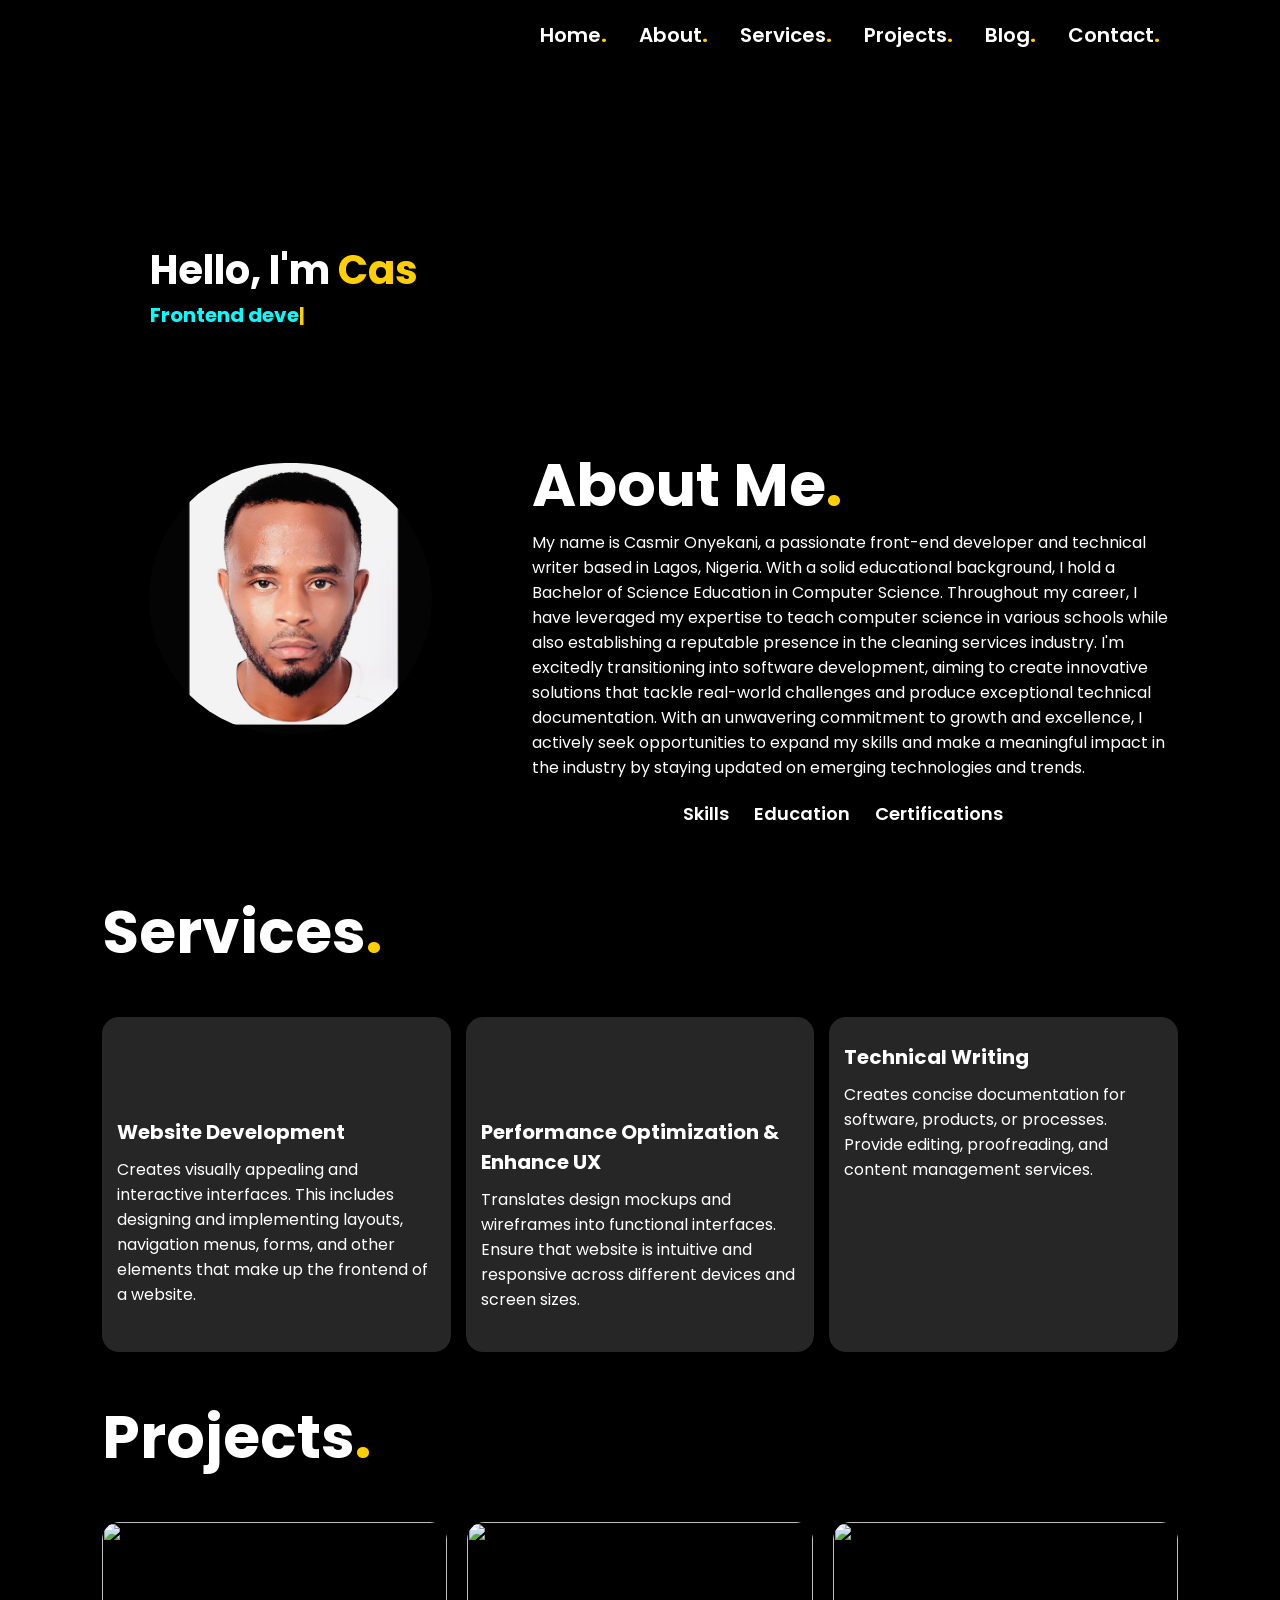
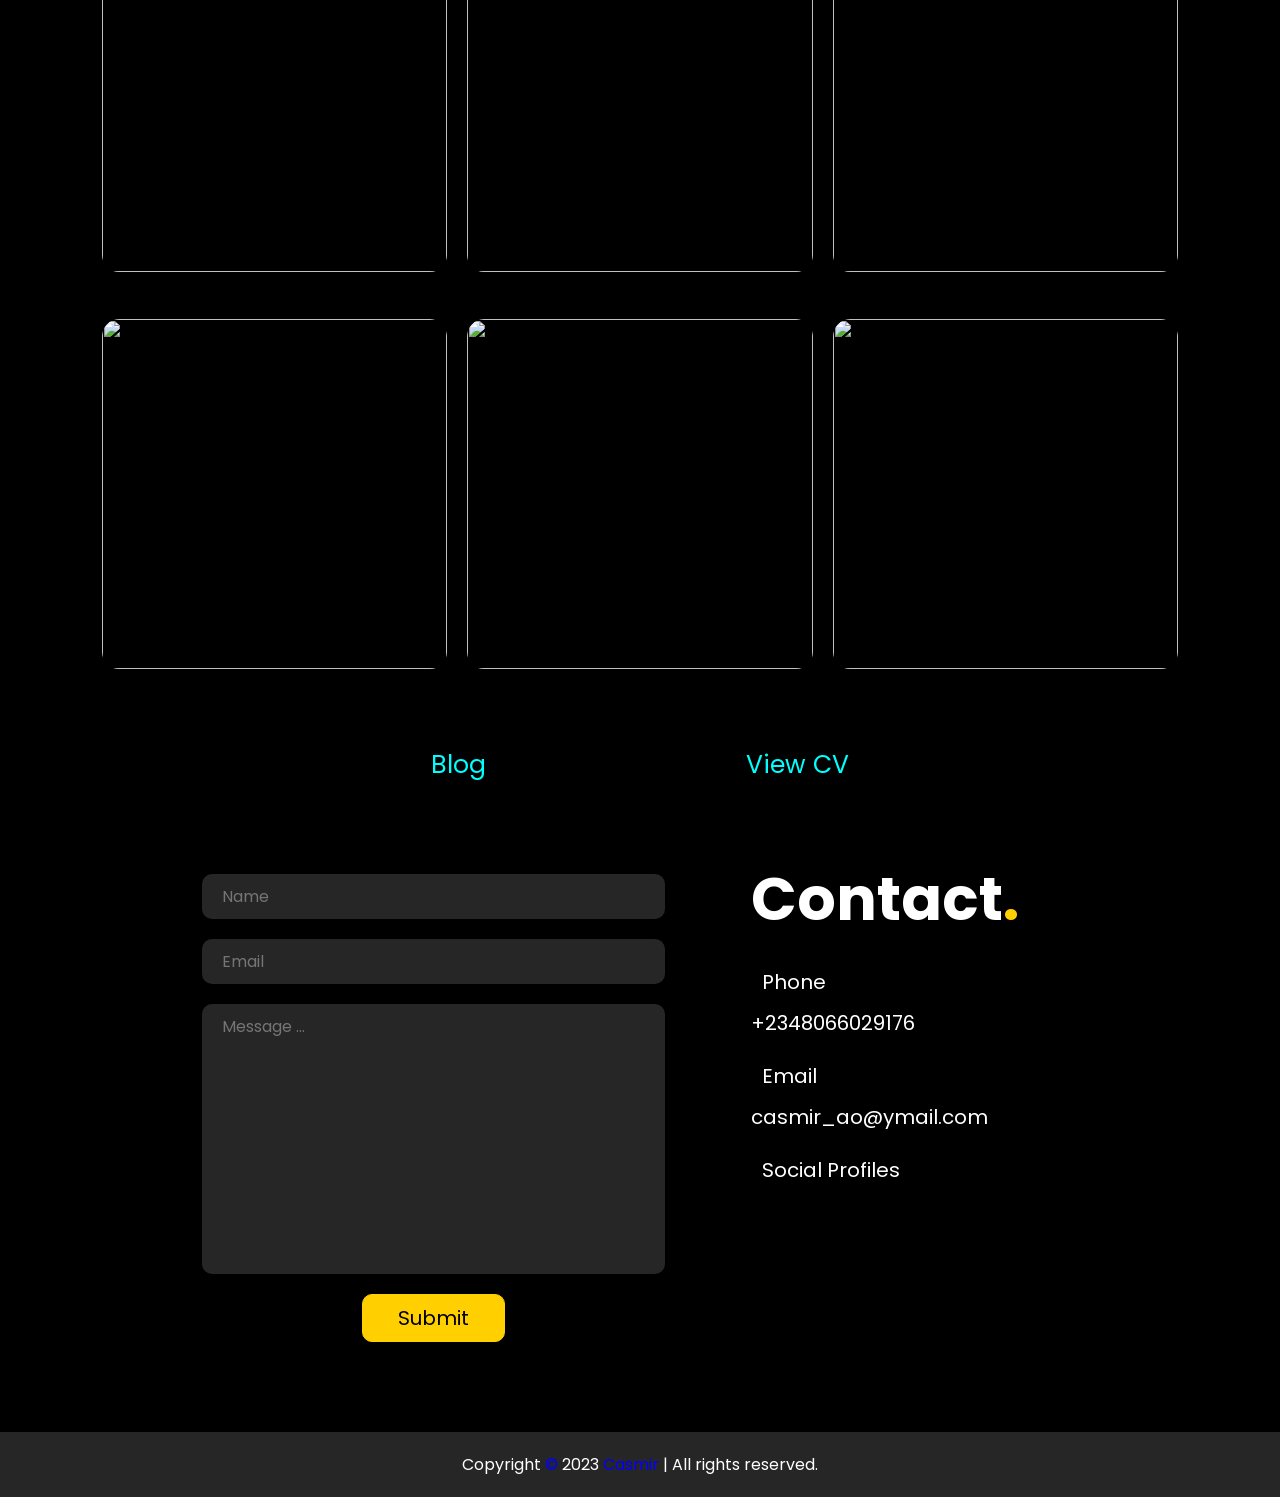
==== index.html @ 8f166eeb "improved blog link" ====
<!DOCTYPE html>
<html lang="en">
<head>
  <meta charset="UTF-8">
  <meta http-equiv="X-UA-Compatible" content="IE=edge">
  <meta name="viewport" content="width=device-width, initial-scale=1.0">
  <title>Casmir | Portfolio</title>

  <!-- SEO Meta Tags -->
  <meta name="description" content="I am a skilled frontend developer and technical writer,
   dedicated to creating engaging and user-friendly web experiences. 
   With a strong background in HTML, CSS, JavaScript, and React, I specialize in crafting 
   responsive and accessible websites. Additionally, my passion for writing enables me 
   to produce high-quality technical documentation, conveying complex concepts in a clear 
   and concise manner. I am constantly exploring new technologies and staying up-to-date 
   with industry trends to deliver innovative solutions and contribute to the growth 
   of the digital landscape.">
  <meta name="keywords" content="frontend developer, technical writer, responsive websites,
  HTML, CSS, JavaScript, React, high-quality technical documentation, staying up-to-date with industry trends,
  innovative solutions, user-friendly websites">
  <meta name="author" content="Casmir Onyekani">
  
  <!-- OpenGraph Meta Tags -->
  <meta property="og:title" content="Casmir | Portfolio">
  <meta property="og:description" content="I am a skilled frontend developer and technical writer,
  dedicated to creating engaging and user-friendly web experiences. 
  With a strong background in HTML, CSS, JavaScript, and React, I specialize in crafting 
  responsive and accessible websites. Additionally, my passion for writing enables me 
  to produce high-quality technical documentation, conveying complex concepts in a clear 
  and concise manner. I am constantly exploring new technologies and staying up-to-date 
  with industry trends to deliver innovative solutions and contribute to the growth 
  of the digital landscape.">
  <meta property="og:image" content="https://live.staticflickr.com/65535/52935472535_f1d366beaa_q.jpg">
  <meta property="og:url" content="https://github.com">
  
  <!-- Twitter Meta Tags -->
  <meta name="twitter:title" content="Casmir | Portfolio">
  <meta name="twitter:description" content="I am a skilled frontend developer and technical writer,
  dedicated to creating engaging and user-friendly web experiences. 
  With a strong background in HTML, CSS, JavaScript, and React, I specialize in crafting 
  responsive and accessible websites. Additionally, my passion for writing enables me 
  to produce high-quality technical documentation, conveying complex concepts in a clear 
  and concise manner. I am constantly exploring new technologies and staying up-to-date 
  with industry trends to deliver innovative solutions and contribute to the growth 
  of the digital landscape.">
  <meta name="twitter:image" content="https://live.staticflickr.com/65535/52935472535_f1d366beaa_q.jpg">
  <meta name="twitter:card" content="summary_large_image">

  <!-- Font (Poppins) -->
  <link rel="preconnect" href="https://fonts.googleapis.com">
  <link rel="preconnect" href="https://fonts.gstatic.com" crossorigin>
  <link href="https://fonts.googleapis.com/css2?family=Poppins:ital,wght@0,100;0,200;0,300;0,400;0,500;0,600;0,700;0,800;0,900;1,100;1,300;1,400;1,500;1,600;1,700;1,800;1,900&display=swap"
      rel="stylesheet">
  <link rel="stylesheet" href="style.css"/>
  <script src="script.js"></script>
  <!-- Font Awsome Icons -->
  <script src="https://kit.fontawesome.com/2786bc3471.js" crossorigin="anonymous"></script>
</head>
<body>
    <!-- Home -->
    <div id="header">
      <div class="container">
          <nav class="navbar">
              <ul id="sticky-menu">
                  <li><a href="#header">Home<span class="color">.</span></a></li>
                  <li><a href="#about">About<span class="color">.</span></a></li>
                  <li><a href="#services">Services<span class="color">.</span></a></li>
                  <li><a href="#portfolio">Projects<span class="color">.</span></a></li>
                  <li><a href="#blogs">Blog<span class="color">.</span></a></li>
                  <li><a href="#contact">Contact<span class="color">.</span></a></li>
                </ul>
            </nav>
        </div>
    </div>  
    <div class="flex">
      <h1 class="welcome">Hello, I'm <span class="color">Cas</span><br>
      <p class="typeText"></p>
    </div>
    
  
    <div id="about">
        <div class="container">
            <div class="row">
                <div class="about-col-1">
                  <img src="casprofilepics.png">
                </div>
                <div class="about-col-2">
                  <h2 class="sub-title">About Me<span class="color">.</span></h2>
                  <p>My name is Casmir Onyekani, a passionate front-end developer and technical writer 
                    based in Lagos, Nigeria. With a solid educational background, 
                    I hold a Bachelor of Science Education in Computer Science. Throughout my career, 
                    I have leveraged my expertise to teach computer science in various schools 
                    while also establishing a reputable presence in the cleaning services industry.
                    I'm excitedly transitioning into software development, aiming to create innovative 
                    solutions that tackle real-world challenges and produce exceptional 
                    technical documentation. With an unwavering commitment to growth and excellence, 
                    I actively seek opportunities to expand my skills and make a meaningful impact in 
                    the industry by staying updated on emerging technologies and trends.</p>
                  <ul class="tab-list">
                      <li class="tab-links" onclick="openTab('skills')">Skills</li>
                      <li class="tab-links" onclick="openTab('education')">Education</li>
                      <li class="tab-links" onclick="openTab('certifications')">Certifications</li>
                  </ul>

                    <div class="tab-contents" id="skills">
                      <h3 class="bgcolor">Programming Languages</h3>
                      <p>JavaScript and Python</p>

                      <h3 class="bgcolor">Frameworks/Libraries</h3>
                      <p>React, Bootstrap, Redux</p>

                      <h3 class="bgcolor">Design Tool</h3>
                      <p>Figma</p>
                    
                       <h3 class="bgcolor">Version Control</h3>
                      <p>Git and Github</p>
                    
                        <h3 class="bgcolor">Technical Writing</h3>
                         <p>Clear and concise documentation</p>
                        <p>Writing user manuals</p>
                        <p>Creating API guides</p>
                    </div>

                  <div class="tab-contents education" id="education">
                      <h3 class="bgcolor">B.Sc. Ed. in Computer Science</h3>
                      <p>Ebonyi State University</p>
                      <p>Abakaliki, Nigeria</p>
                        <p>2006 - 2010</p>
                    </div>

                  <div class="tab-contents certifications" id="certifications">
                      <h3 class="bgcolor">Responsive Web Design</h3>
                      <p> freeCodeCamp</p>

                      <h3 class="bgcolor">JavaScript Algorithms and Data Structure</h3>
                      <p>freeCodeCamp</p>

                      <h3 class="bgcolor">Front End Development Libraries</h3>
                      <p>freeCodeCamp</p>
                  </div>
                </div>
            </div>
        </div>
    </div>
    
    <div id="services">
        <div class="container">
            <h2 class="sub-title">Services<span class="color">.</span></h2>
            <div class="row">
                <div class="services-col">
                  <i class="fa fa-code"></i><br>
                  <h3>Website Development</h3>
                  <p>Creates visually appealing and interactive interfaces. This includes designing and implementing layouts, navigation menus, forms, and other elements that make up the frontend of a website.</p><br>  
                </div>
                <div class="services-col">
                  <i class="fa fa-rocket"></i><br>
                  <h3>Performance Optimization & Enhance UX</h3>
                  <p>Translates design mockups and wireframes into functional interfaces. Ensure that website is intuitive and responsive across different devices and screen sizes.</p><br>               
                </div>
                <div class="services-col">
                  <i class="fas fa-book"></i></i>
                  <h3>Technical Writing</h3>
                  <p>Creates concise documentation for software, products, or processes. Provide editing, proofreading, and content management services.</p><br>                   
                </div>
            </div>
        </div>
    </div>

  <!------------------------------ Services ------------------------------>
  <div id="portfolio">
      <div class="container">
            <h2 class="sub-title">Projects<span class="color">.</span></h2>
          <div class="row">
              <div class="portfolio-col">
                    <img src="https://live.staticflickr.com/65535/52945386885_bf0b742557_n.jpg">
                  <div class="layer">
                        <h3>Calculator</h3>
                        <p>The Calculator employs formula logic, observes order of operation precedence, 
                        performs basic arithmetic operations, ensures rounding precision of at 
                        least 4 decimal places, and handles special cases such as 
                        numbers starting with multiple zeros.</p>
                        <a href="https://codepen.io/Nuelcas/pen/oNaeQzz" target="_blank"><i class="fa-solid fa-link"></i></a>
                  </div>   
                </div>
                <div class="portfolio-col">
                          <img src="https://live.staticflickr.com/65535/52945386890_23a5674d30_n.jpg">
                      <div class="layer">
                          <h3>Drum Machine</h3>
                          <p>This Machine has  unique HTML5 audio samples for each drum pad, 
                          triggering audio clips through clicks or associated trigger keys, and 
                          displaying unique descriptions of the triggered audio clips in the display field.</p>
                          <a href="https://codepen.io/Nuelcas/pen/GRBJgaQ" target="_blank">
                          <i class="fa-solid fa-link"></i></a>  
                      </div>
                </div>
                <div class="portfolio-col">
                      <img src="https://live.staticflickr.com/65535/52945461853_bc416c838d_n.jpg">
                      <div class="layer">
                        <h3>Survey Form</h3>
                        <p>The survey form for Nuel Cas Cleaners systematically collects customer feedback 
                        through a structured set of question about the cleaning services provided.</p>
                        <a href="https://nuelcas.github.io/nuelcassurveyform/" target="_blank">
                          <i class="fa-solid fa-link"></i></a>
                      </div>  
                </div>
          </div>
          <h2></h2>
          <div class="row">
            <div class="portfolio-col">
              <img src="https://live.staticflickr.com/65535/52944400712_879842a004_n.jpg">
              <div class="layer">
                  <h3>Markdown Previewer</h3>
                  <p>It renders GitHub flavored markdown as HTML in the preview field, 
                  enabling real-time updates when entering text into the editor field. 
                  It sets valid default markdown content upon initial load.</p>
                  <a href="https://codepen.io/Nuelcas/pen/yLqLXbj" target="_blank">
                    <i class="fa-solid fa-link"></i></a> 
              </div>
          </div>
          <div class="portfolio-col">
                  <img src="https://live.staticflickr.com/65535/52945461863_50a71df80f_n.jpg">
                <div class="layer">
                  <h3>Random Quote Machine</h3>
                  <p>The quote machine allows users to fetch and display new quotes, 
                  while also providing the option to tweet the current quote 
                  using a Twitter link.</p>
                  <a href="https://codepen.io/Nuelcas/pen/JjZyPRw" target="_blank">
                    <i class="fa-solid fa-link"></i></a>
                </div>
            </div>
          <div class="portfolio-col">
                  <img src="https://live.staticflickr.com/65535/52945141069_b676f6f7d6_w.jpg">
                <div class="layer">
                  <h3>A 25 + 5 clock</h3>
                  <p>A 25 + 5 clock or Pomodoro timer, enhances productivity by utilizing 
                  two countdown timers where users work for 25 minutes, take a 5-minute break, 
                  repeat the cycle, and effectively manage tasks to maintain focus and prevent burnout.</p>
                  <a href="https://codepen.io/Nuelcas/pen/PoyJNvp" target="_blank">
                    <i class="fa-solid fa-link"></i> </a>
                </div>
          </div>
        </div>
      </div>
  </div>
        <div id="blogs">
            <p class="blogs"><a href="https://casblog.hashnode.dev/bridging-the-gap-from-basic-to-modern-frameworks" target="_blank">Blog</a></p> 
            <p class="cv"><a href="https://nuelcas.github.io/cascv/" target="blank">View CV</a></p>
        </div>

  <!------------------------------ Contact ------------------------------>
    <div id="contact">
        <div class="container">
            <div class="row">
                <div class="contact-left">
                  <form>
                      <input type="text" name="fullName" id="full-name" placeholder="Name" required>
                      <input type="email" name="Email" id="email" placeholder="Email" required>
                      <textarea name="message" id="message"rows="10" placeholder="Message ..."></textarea>
                      <input type="submit" value="Submit" class="btn2">
                  </form>
                </div>
                <div class="contact-right">
                  <h2 class="sub-title">Contact<span class="color">.</span></h2>
                  <p class="bgcolor"><i class="fa-sharp fa-solid fa-phone"></i>Phone</p>
                  <p>+2348066029176</p>
                  <p class="bgcolor"><i class="fas fa-envelope"></i>Email</p>
                    <p>casmir_ao@ymail.com</p>
                  <p class="bgcolor"><i class="fa-solid fa-user"></i> Social Profiles</p>
                  <ul>
                      <li> <a href="https://www.linkedin.com/in/casmir-onyekani" target="_blank"><i class="fa-brands fa-linkedin"></i></a></li>
                      <li> <a href="https://www.twitter.com/casweb_dev" target="_blank"><i class="fa-brands fa-square-twitter"></i></a></li>
                      <li> <a href="https://github.com/nuelcas" target="_blank"><i class="fab fa-github"></i></a></li>
                      <li> <a href="https://codepen.io/Nuelcas" target="_blank"><i class="fab fa-codepen"></i></a></li>
                      <li> <a href="https://www.facebook.com/nuelcas" target="_blank"><i class="fa-brands fa-square-facebook"></i></a></li>
                      <li><a href="https://www.instagram.com/ezeamaluch" target="_blank"><i class="fa-brands fa-square-instagram"></i></a></li>
                     
                  </ul>
                </div>
            </div>
        </div>
    </div>

  <footer>
      <div class="container">
          <p>Copyright <span class="blue">©</span> 2023 <a href="#" class="developer">Casmir</a>  | All rights reserved.</p>
      </div>
  </footer>
</body>
</html>
---- style.css ----
* {
  margin: 0;
  padding: 0px;
  box-sizing: border-box;
  font-family: "Poppins", sans-serif;
}

:root {
  --primary-color: #ffcf00;
  --secondary-color: #262626;
}

body {
  background-color: #000;
  color: white;
}

html {
  scroll-behavior: smooth;
}

#header {
  position: sticky;
  top: 0;
  width: 100%;
  height: 60px;
  z-index: 100;
}

.color {
  color: var(--primary-color);
}

.flex {
  margin: 150px;
  margin-top: 180px;
  font-size: 20px;
}

.typeText::after {
  content: "|";
  animation: blink 1s infinite;
  color: var(--primary-color);
}

@keyframes blink {
  0%,
  100% {
    opacity: 1;
  }
  50% {
    opacity: 0;
  }
}

.typeText {
  font-size: 20px;
  color: aqua;
}

.container {
  max-width: 100%; /* Adjust the max-width as needed */
  margin: 0 auto; /* Center the container horizontally */
  padding: 20px 8%;
}

.sub-title {
  font-size: 60px;
  font-weight: 700;
}
.btn {
  display: block;
  margin: 20px auto 0px auto;
  border: 1px solid var(--primary-color);
  padding: 10px 30px;
  border-radius: 5px;
  color: var(--primary-color);
  font-size: 20px;
  font-weight: 600;
  background-color: transparent;
  cursor: pointer;
  transition: background 0.5s, color 0.5s;
}

.btn:hover {
  background-color: var(--primary-color);
  color: black;
}
/* ---nav---*/
.navbar {
  margin: 0;
  padding: 0;
  text-align: right;
}

.navbar li {
  display: inline-block;
  margin-left: 10px;
}

nav ul li a {
  text-decoration: none;
  color: white;
  font-size: 20px;
  font-weight: 600;
}
.navbar li:first-child {
  margin-left: 0;
}

nav ul li a span {
  font-size: 18px;
  font-weight: 900;
}

nav ul li a::after {
  content: "";
  width: 0%;
  height: 2px;
  background: var(--primary-color);
  position: absolute;
  right: 0px;
  bottom: -6px;
  transition: width 0.5s;
}

nav ul li a:hover::after {
  width: 100%;
}

nav ul li {
  display: inline-block;
  margin-right: 18px;
  position: relative;
}

/* --- About --- */

#about {
  margin-top: -60px;
}

#about .container .row {
  display: flex;
  flex-direction: row;
  justify-content: space-between;
  flex-wrap: wrap;
}

.about-col-1 {
  display: flex;
  justify-content: center;
  align-items: center;
  flex-basis: 35%;
}

.about-col-1 img {
  width: 75%;
  height: 70%;
  margin-top: -70px;
  object-fit: cover;
  border-radius: 200px;
}

.about-col-2 {
  display: flex;
  flex-direction: column;
  flex-basis: 60%;
}

.about-col-2 p {
  font-size: 16px;
}

.about-col-2 ul {
  margin-top: 20px;
  list-style: none;
}

.about-col-2 ul li {
  display: inline-block;
  margin-right: 25px;
  cursor: pointer;
  font-size: 18px;
  font-weight: 600;
  position: relative;
}

.about-col-2 ul li::after {
  content: "";
  width: 0%;
  height: 3px;
  background: var(--primary-color);
  position: absolute;
  left: 0px;
  bottom: -6px;
  transition: width 0.5s;
}

.about-col-2 ul li:hover::after {
  width: 50%;
}

.about-col-2 ul li.active-link::after {
  width: 100%;
}

.tab-list {
  display: flex;
  justify-content: center;
}

.tab-contents {
  margin-top: 20px;
  display: none;
}

.tab-contents h3 {
  font-size: 14px;
  margin-top: 20px;
}

.tab-contents p {
  margin-top: 5px;
}

.tab-contents.active-tab {
  display: block;
}

/* --- Services --- */
#services {
  margin-top: 20px;
}

#services .row {
  display: grid;
  grid-template-columns: repeat(auto-fit, minmax(250px, 1fr));
  gap: 15px;
  margin-top: 40px;
}

.services-col {
  background-color: var(--secondary-color);
  padding: 15px;
  border-radius: 17px;
  transition: background 1s, color 1s, transform 0.5s;
}
.services-col i {
  font-size: 50px;
}

.services-col h3 {
  margin-top: 10px;
  font-size: 20px;
}
.services-col p {
  margin-top: 10px;
  font-size: 16px;
}

.services-col:hover {
  background-color: whitesmoke;
  color: black;
  transition: background 1s, color 1s, transform 0.5s;
}

#portfolio .row {
  display: grid;
  grid-template-columns: repeat(auto-fit, minmax(250px, 1fr));
  gap: 20px;
  margin-top: 40px;
}

.portfolio-col {
  border-radius: 17px;
  position: relative;
  overflow: hidden;
}

.portfolio-col img {
  width: 100%;
  height: 350px;
  border-radius: 17px;
  transition: transform 0.5s;
}

.portfolio-col:hover img {
  transform: scale(1.2);
}

#portfolio .layer {
  position: absolute;
  right: 0px;
  bottom: 0px;
  width: 100%;
  height: 0%;
  display: flex;
  flex-direction: column;
  align-items: center;
  justify-content: center;
  background: linear-gradient(
    0deg,
    rgba(255, 207, 0, 0.8694698033707865) 0%,
    rgba(38, 38, 38, 0.644750702247191) 100%
  );
  border-radius: 17px;
  padding: 0 40px;
  text-align: center;
  overflow: hidden;
  transition: height 0.5s;
}

#portfolio .layer h3 {
  font-size: 23px;
  font-weight: 500;
  margin-top: 10px;
}

#portfolio .layer p {
  font-size: 18px;
  margin-top: 15px;
  color: white;
}

#portfolio .layer a {
  height: 50px;
  width: 50px;
  border-radius: 50%;
  background-color: white;
  color: var(--primary-color);
  font-size: 17px;
  margin-top: 0px;
  display: flex;
  justify-content: center;
  align-items: center;
  text-decoration: none;
}

#portfolio .portfolio-col:hover .layer {
  height: 100%;
}

/*---External link*/

#blogs a {
  text-decoration: none;
  font-size: 25px;
  margin-top: 50px;
  color: aqua;
}

#blogs {
  margin-top: 50px;
  display: flex;
  justify-content: center;
}

.cv {
  padding-left: 60px;
  position: relative;
}

.blogs {
  padding-right: 200px;
  position: relative;
}

/* --- Contact --- */
#contact .row {
  display: flex;
  justify-content: space-between;
  flex-wrap: wrap-reverse;
  margin: 50px;
  padding-left: 50px;
}

.contact-left {
  display: flex;
  flex-basis: 50%;
  flex-direction: column;
}
.contact-left form input,
textarea {
  display: block;
  width: 100%;
  margin-top: 20px;
  padding: 10px 20px;
  border-radius: 10px;
  border: none;
  outline: none;
  background-color: var(--secondary-color);
  font-size: 16px;
  color: white;
  resize: none;
}

#contact form input[type="submit"] {
  background-color: var(--primary-color);
  width: fit-content;
  font-size: 20px;
  font-weight: 400;
  color: black;
  border-radius: 10px;
  border: 1px solid var(--primary-color);
  transition: background 0.5s, color 0.5s;
  margin: 20px auto;
  cursor: pointer;
  padding: 8px 35px;
}

#contact form input[type="submit"]:hover {
  background-color: transparent;
  color: var(--primary-color);
}

.contact-right {
  display: flex;
  flex-direction: column;
  flex-basis: 45%;
  padding-left: 40px;
}

.contact-right p {
  font-size: 20px;
  font-weight: 400;
  margin-top: 8px;
}

.contact-right p.bgcolor {
  margin-top: 20px;
  display: inline-block;
  width: fit-content;
  padding: 3px 11px;
}
.contact-right ul {
  list-style: none;
  margin-top: 10px;
}

.contact-right ul li {
  display: inline-block;
  margin-right: 20px;
}

.contact-right ul li a {
  font-size: 40px;
  text-decoration: none;
  display: inline-block;
  transition: color 0.5s, transform 0.5s;
  color: white;
}

.contact-right ul li a:hover {
  color: var(--primary-color);
  transform: translateY(-8px);
}
/* --- Footer --- */
footer {
  background: var(--secondary-color);
  text-align: center;
}

.developer {
  color: blue;
  font-weight: 400;
}

a.developer {
  text-decoration: none;
}

.blue {
  color: blue;
  font-weight: 400;
}

/* ------------------- CSS For Mobile Screens ------------------- */

@media screen and (max-width: 890px) {
  body {
    margin: 0px;
  }

  /*nav {
    display: none;
  }*/

  #portfolio .row {
    margin: 0px;
  }

  .portfolio-col {
    padding: 20px;
  }

  #services .row {
    margin: 5px;
  }

  footer {
    background: none;
  }

  /*------------------- About ---------------- */
  #about .container .row {
    flex-direction: column;
    align-items: center;
  }

  .about-col-1 {
    width: 80%;
  }

  /*------------------- Services Section ---------------- */
  .services-col:hover {
    transform: translateY(-10px);
  }
  /*------------------- Contact Section ---------------- */
  #contact .row {
    flex-direction: column;
  }

  #contact p {
    font-size: 16px;
  }
  .contact-left {
    order: 2;
  }
  .contact-right {
    order: 1;
  }
}

@media screen and (max-width: 990px) {
  #portfolio {
    display: flex;
    justify-content: center;
  }

  .row {
    font-size: large;
    font-weight: bold;
  }

  .about-col-1 img {
    width: 80%;
    height: 50%;
  }

  form {
    padding-left: 0px;
    margin-top: 30px;
    width: 550px;
  }

  .contact-right {
    padding-left: 100px;
  }
}

@media screen and (max-width: 890px) {
  #portfolio {
    display: flex;
    justify-content: center;
  }

  #contact p {
    font-size: 24px;
  }

  .flex {
    font-size: 25px;
  }

  .row {
    font-size: 4em;
  }
}

@media screen and (max-width: 550px) {
  body {
    margin-top: -150px;
  }

  .blogs {
    position: absolute;
  }

  form {
    padding-left: 200px;
    margin-top: 30px;
  }

  .contact-right {
    padding-left: 200px;
    font-size: 30px;
  }

  .flex {
    margin-left: 30px;
    font-size: 10px;
  }

  nav {
    display: none;
  }
}

@media screen and (max-width: 420px) {
  nav {
    display: none;
  }

  body {
    margin: 0px;
    margin-top: -200px;
  }

  /*.tab-list {
    flex-wrap: wrap;
  }*/
  .tab-links {
    flex-basis: 50%;
  }

  .tab-links {
    display: flex;
    justify-content: space-evenly;
  }

  .blogs {
    position: absolute;
  }

  form {
    width: 90%;
    margin-left: 50px;
  }

  .contact-right {
    font-size: 9px;
    display: flex;
    align-items: flex-end;
  }

  .contact-right > ul li {
    padding-left: 100px;
  }

  .typeText {
    font-size: 10px;
  }

  .sub-title {
    font-size: 24px;
  }
}

@media screen and (max-width: 300px) {
  #contact {
    margin-right: -100px;
  }

  #blogs {
    margin-right: -20px;
  }
}
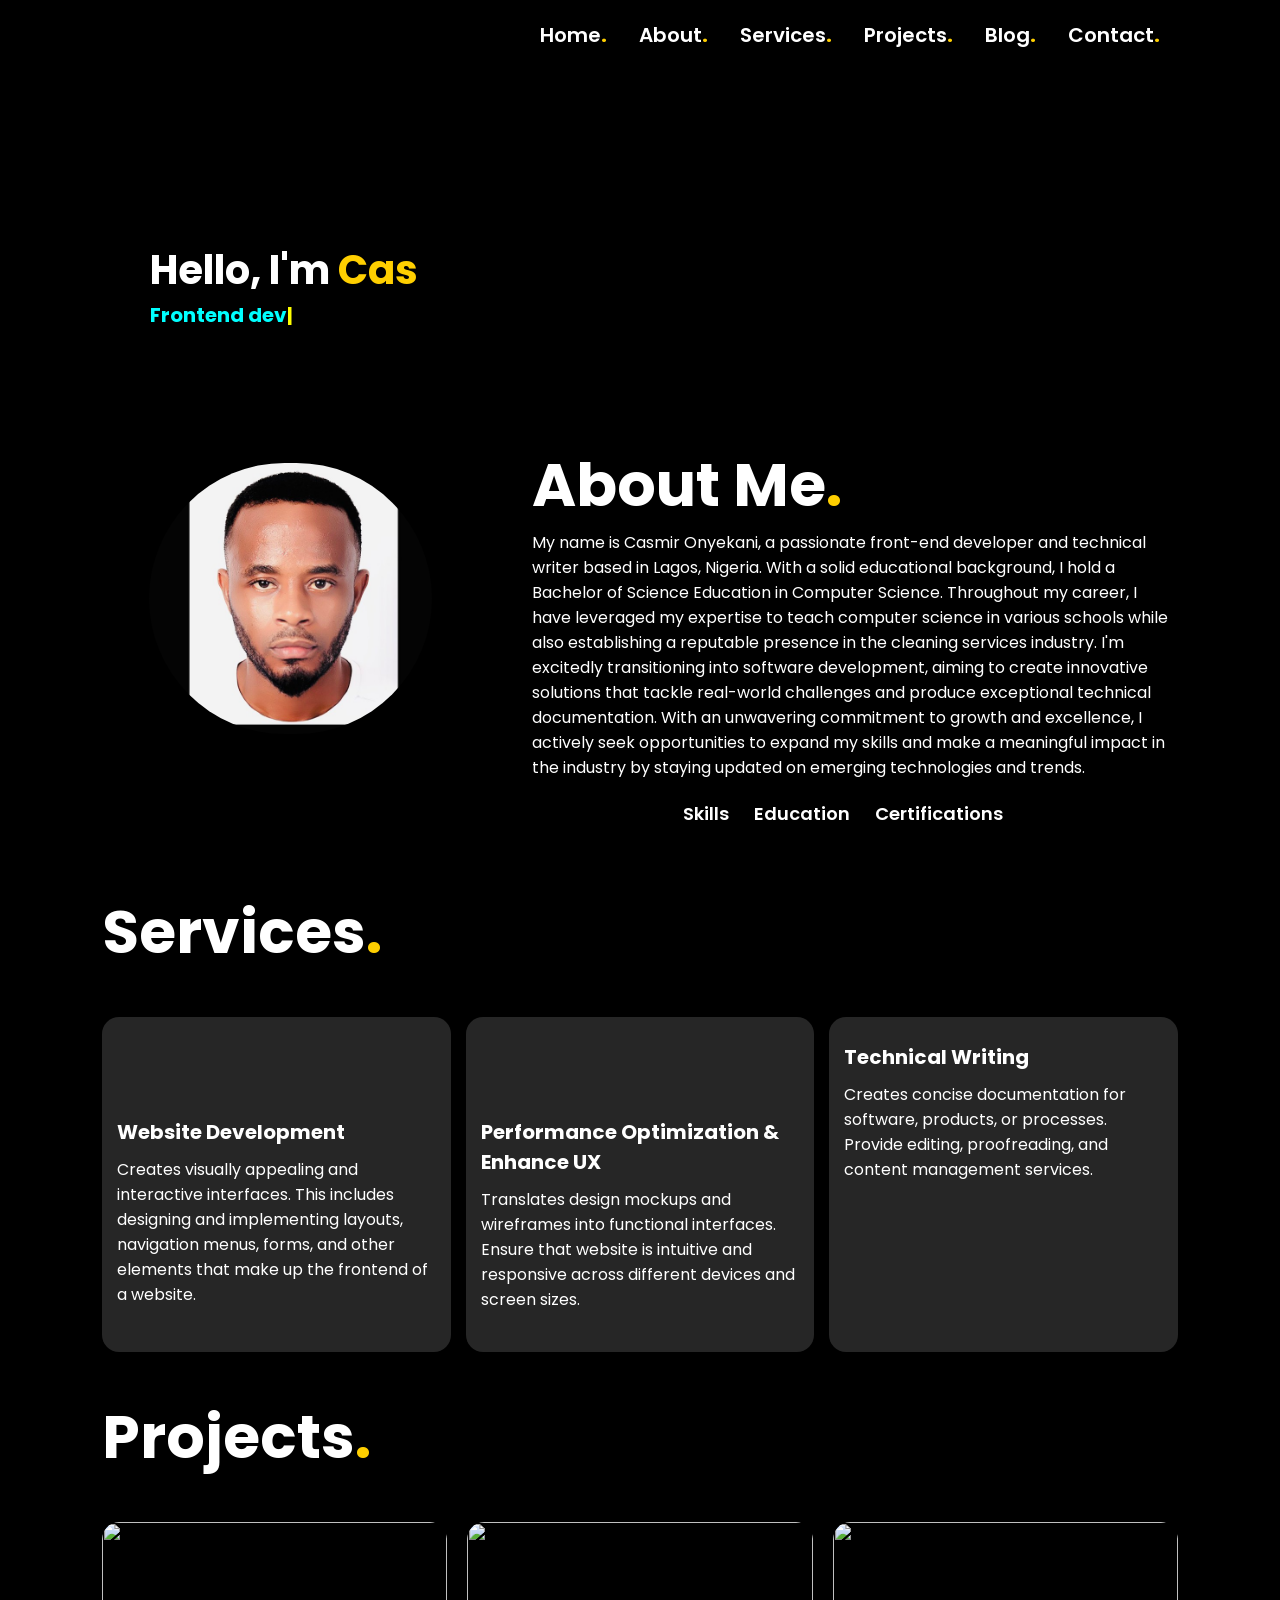
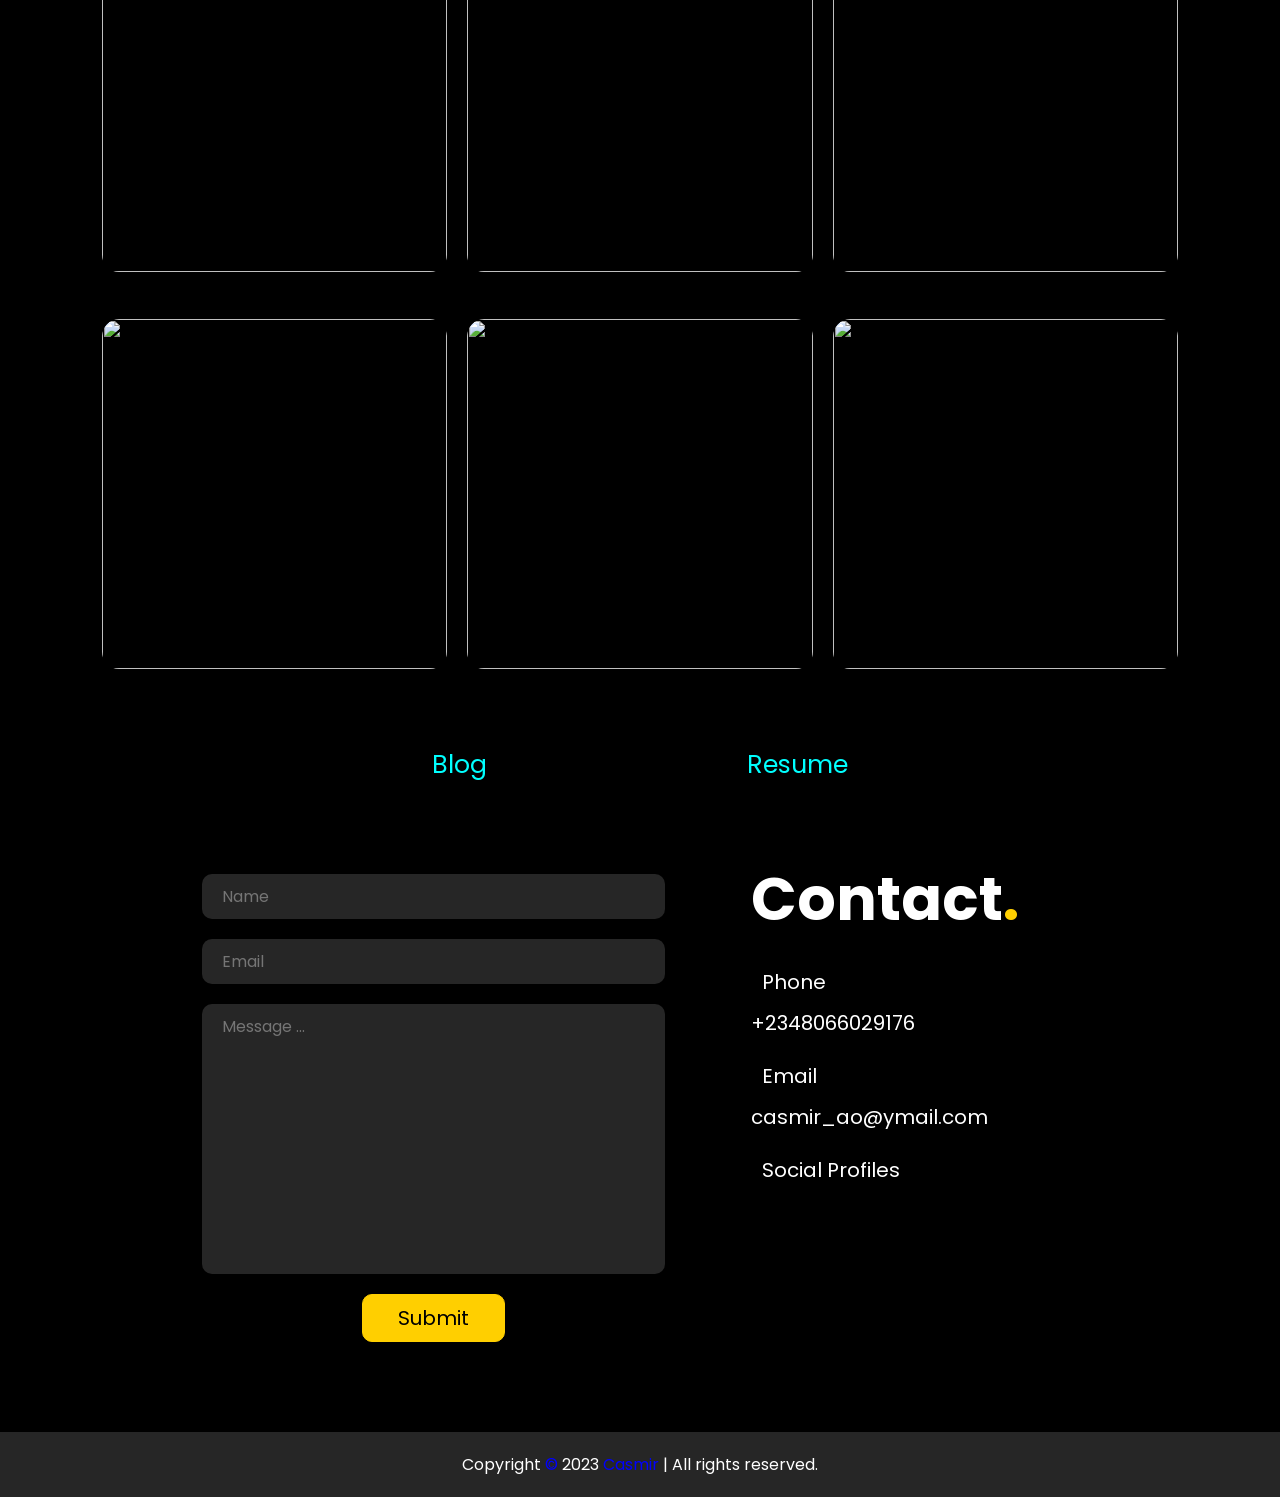
==== commit 2731fff0: "added comments" ====
--- a/index.html
+++ b/index.html
@@ -18,7 +18,7 @@
   <meta name="keywords" content="frontend developer, technical writer, responsive websites,
   HTML, CSS, JavaScript, React, high-quality technical documentation, staying up-to-date with industry trends,
   innovative solutions, user-friendly websites">
-  <meta name="author" content="Casmir Onyekani">
+  <meta name="author" content="Casmir">
   
   <!-- OpenGraph Meta Tags -->
   <meta property="og:title" content="Casmir | Portfolio">
@@ -53,7 +53,7 @@
       rel="stylesheet">
   <link rel="stylesheet" href="style.css"/>
   <script src="script.js"></script>
-  <!-- Font Awsome Icons -->
+  <!-- Font Awesome Icons -->
   <script src="https://kit.fontawesome.com/2786bc3471.js" crossorigin="anonymous"></script>
 </head>
 <body>
@@ -74,7 +74,7 @@
     </div>  
     <div class="flex">
       <h1 class="welcome">Hello, I'm <span class="color">Cas</span><br>
-      <p class="typeText"></p>
+      <p class="typeDel"></p> <!-- paragraph element with a class of typeDel -->
     </div>
     
   
@@ -244,7 +244,7 @@
   </div>
         <div id="blogs">
             <p class="blogs"><a href="https://casblog.hashnode.dev/bridging-the-gap-from-basic-to-modern-frameworks" target="_blank">Blog</a></p> 
-            <p class="cv"><a href="https://nuelcas.github.io/cascv/" target="blank">View CV</a></p>
+            <p class="cv"><a href="https://nuelcas.github.io/cascv/" target="blank">Resume</a></p>
         </div>
 
   <!------------------------------ Contact ------------------------------>
--- a/style.css
+++ b/style.css
@@ -36,26 +36,27 @@
   margin-top: 180px;
   font-size: 20px;
 }
-
-.typeText::after {
-  content: "|";
-  animation: blink 1s infinite;
-  color: var(--primary-color);
-}
-
+/*Selects the pseudo-element "after" the text with the class "typeDel"*/
+.typeDel::after {
+  content: "|"; /* Adds a vertical bar "|" as content after the element*/
+  animation: blink 1s infinite; /*Blink animation, last for 1 second and repeat infinitely*/
+  color: yellow; /* Sets the color of the vertical bar to yellow*/
+}
+/* Define the keyframes for the animation */
 @keyframes blink {
+  /* At the starting keyframe (0%) and ending keyframe (100%), set the opacity to 1 */
   0%,
   100% {
     opacity: 1;
   }
+  /* At the middle keyframe (50%), set the opacity to 0 */
   50% {
     opacity: 0;
   }
 }
-
-.typeText {
-  font-size: 20px;
-  color: aqua;
+.typeDel {
+  font-size: 20px; /*sets font size of the text with class "typeDel" to 20px*/
+  color: aqua; /* sets the color of the text with class "typeDel" to aqua*/
 }
 
 .container {
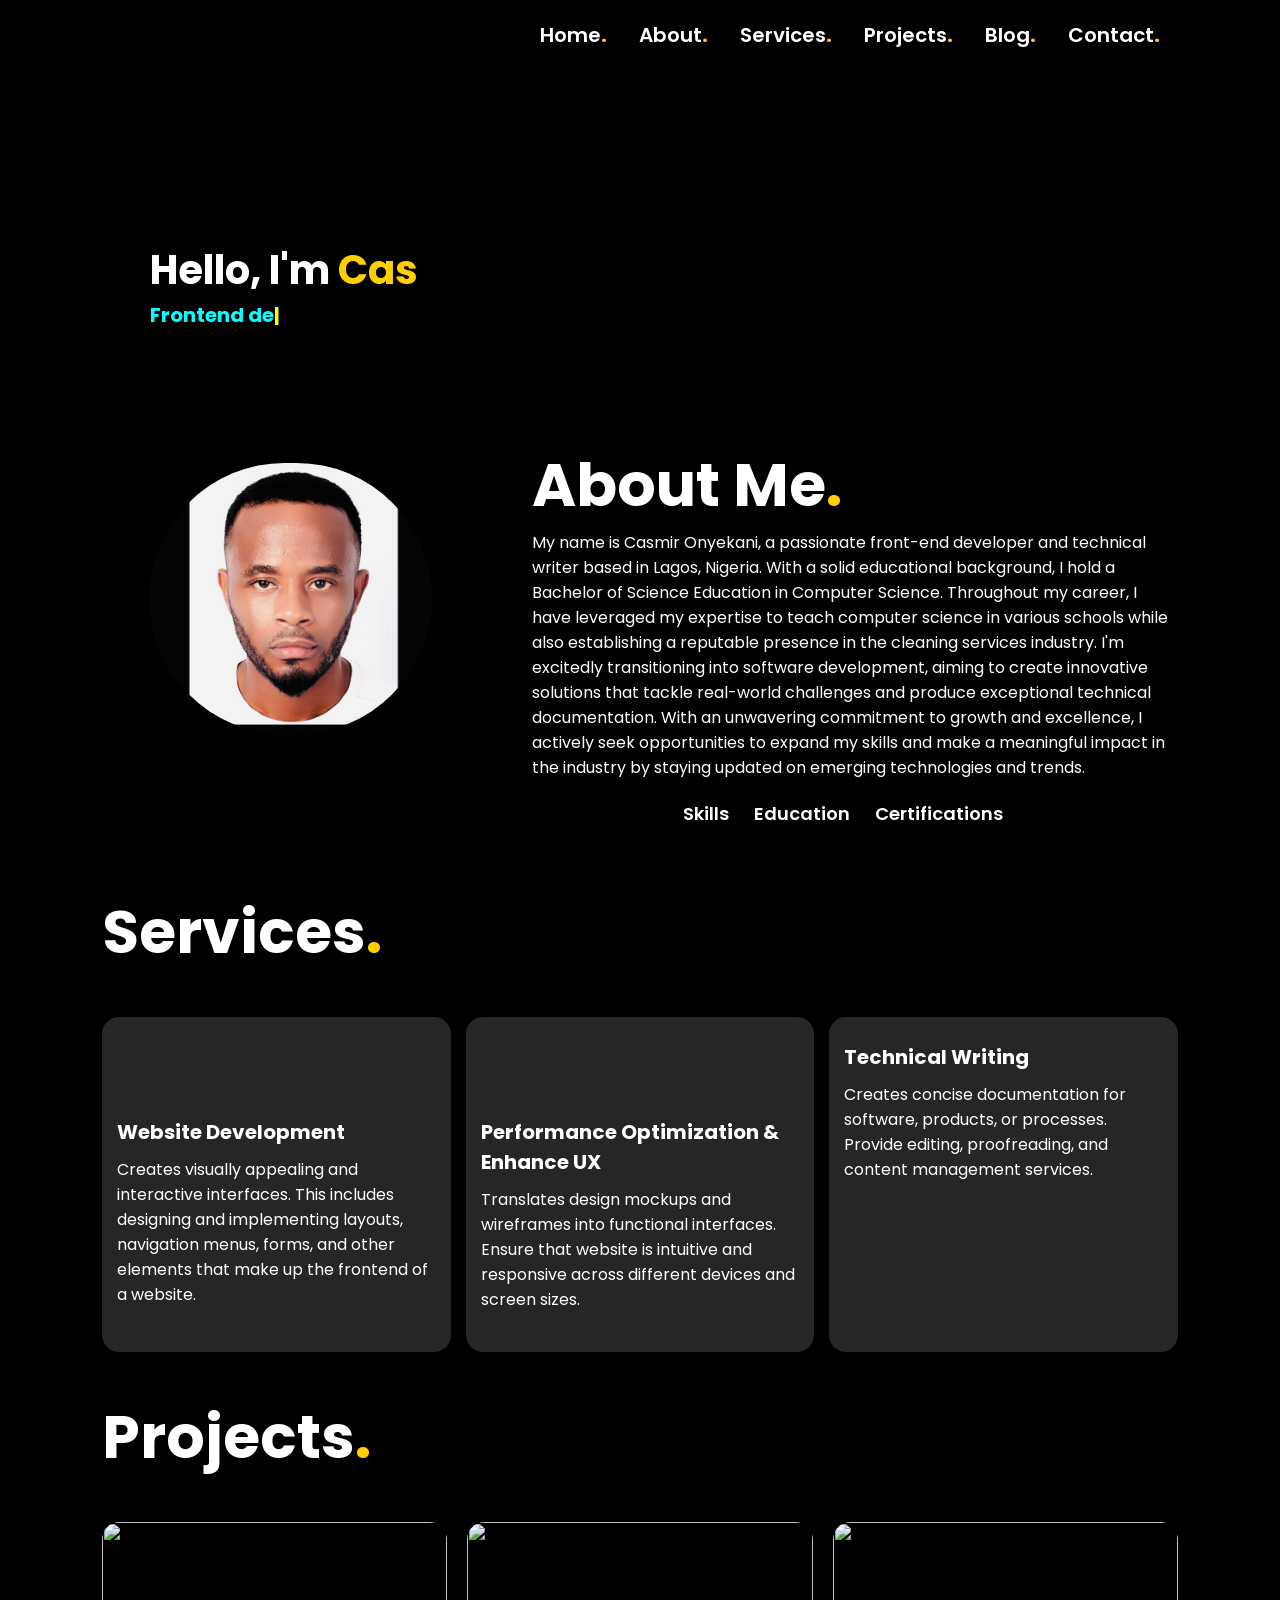
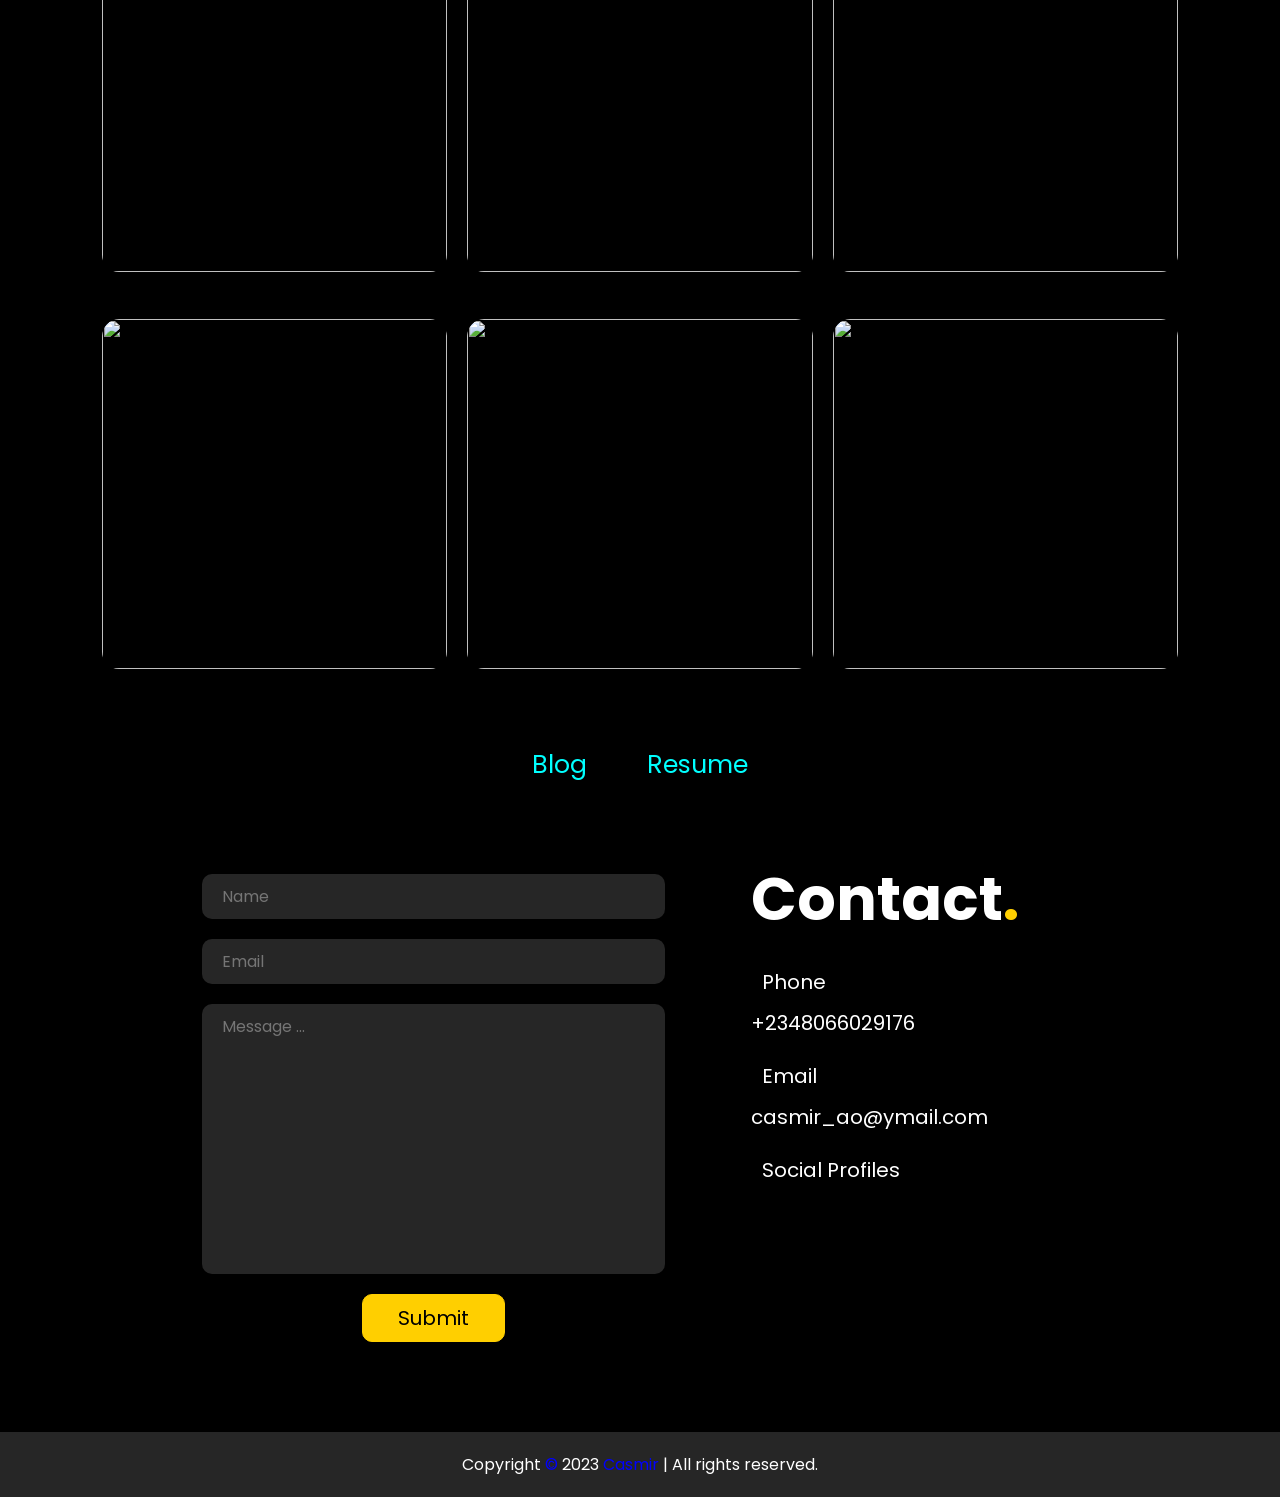
==== commit 60508e4e: "updated blog" ====
--- a/index.html
+++ b/index.html
@@ -242,10 +242,17 @@
         </div>
       </div>
   </div>
-        <div id="blogs">
-            <p class="blogs"><a href="https://casblog.hashnode.dev/bridging-the-gap-from-basic-to-modern-frameworks" target="_blank">Blog</a></p> 
-            <p class="cv"><a href="https://nuelcas.github.io/cascv/" target="blank">Resume</a></p>
-        </div>
+          <div id="blogs">
+            <div id="blog">
+              <p class="blog">Blog</p> 
+              <div class="submenu">
+                <a href="https://casblog.hashnode.dev/bridging-the-gap-from-basic-to-modern-frameworks" target="_blank">Transition</a>
+                <a href="https://casblog.hashnode.dev/complete-guide-to-mastering-typing-and-deleting-animation-with-html-css-and-javascript
+                " target="_blank">Animation</a>
+              </div>
+            </div>  
+              <p class="cv"><a href="https://nuelcas.github.io/cascv/" target="blank">Resume</a></p>
+          </div>
 
   <!------------------------------ Contact ------------------------------>
     <div id="contact">
--- a/style.css
+++ b/style.css
@@ -344,7 +344,7 @@
 
 /*---External link*/
 
-#blogs a {
+#blogs {
   text-decoration: none;
   font-size: 25px;
   margin-top: 50px;
@@ -357,14 +357,40 @@
   justify-content: center;
 }
 
-.cv {
+.cv a {
   padding-left: 60px;
   position: relative;
+  color: aqua;
+  text-decoration: none;
 }
 
 .blogs {
   padding-right: 200px;
   position: relative;
+}
+
+#blog {
+  position: relative;
+  display: inline-block;
+}
+
+#blog .submenu {
+  display: none;
+  position: absolute;
+  top: 100%;
+  left: 0;
+  color: #f9f9f9;
+  padding: 10px;
+}
+
+.submenu a {
+  color: white;
+  text-decoration: none;
+  font-size: 18px;
+}
+
+#blog:hover .submenu {
+  display: block;
 }
 
 /* --- Contact --- */
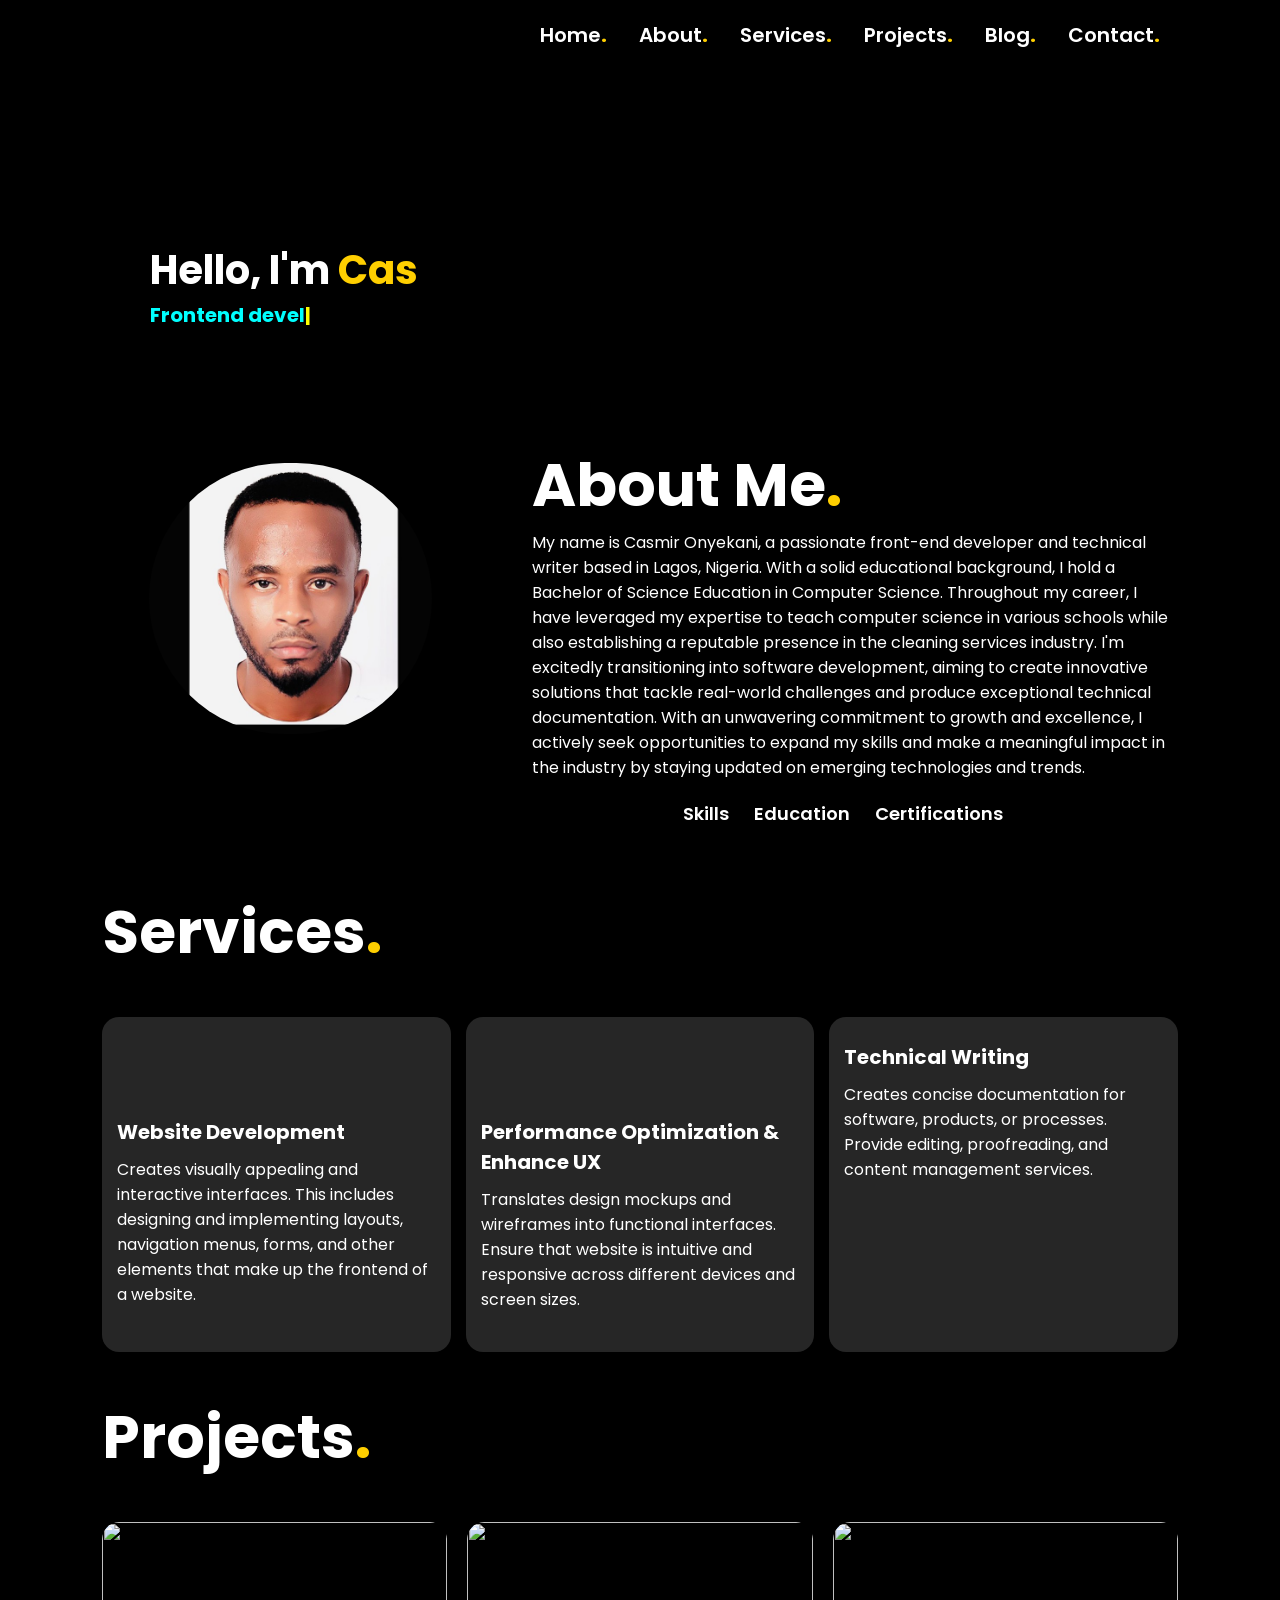
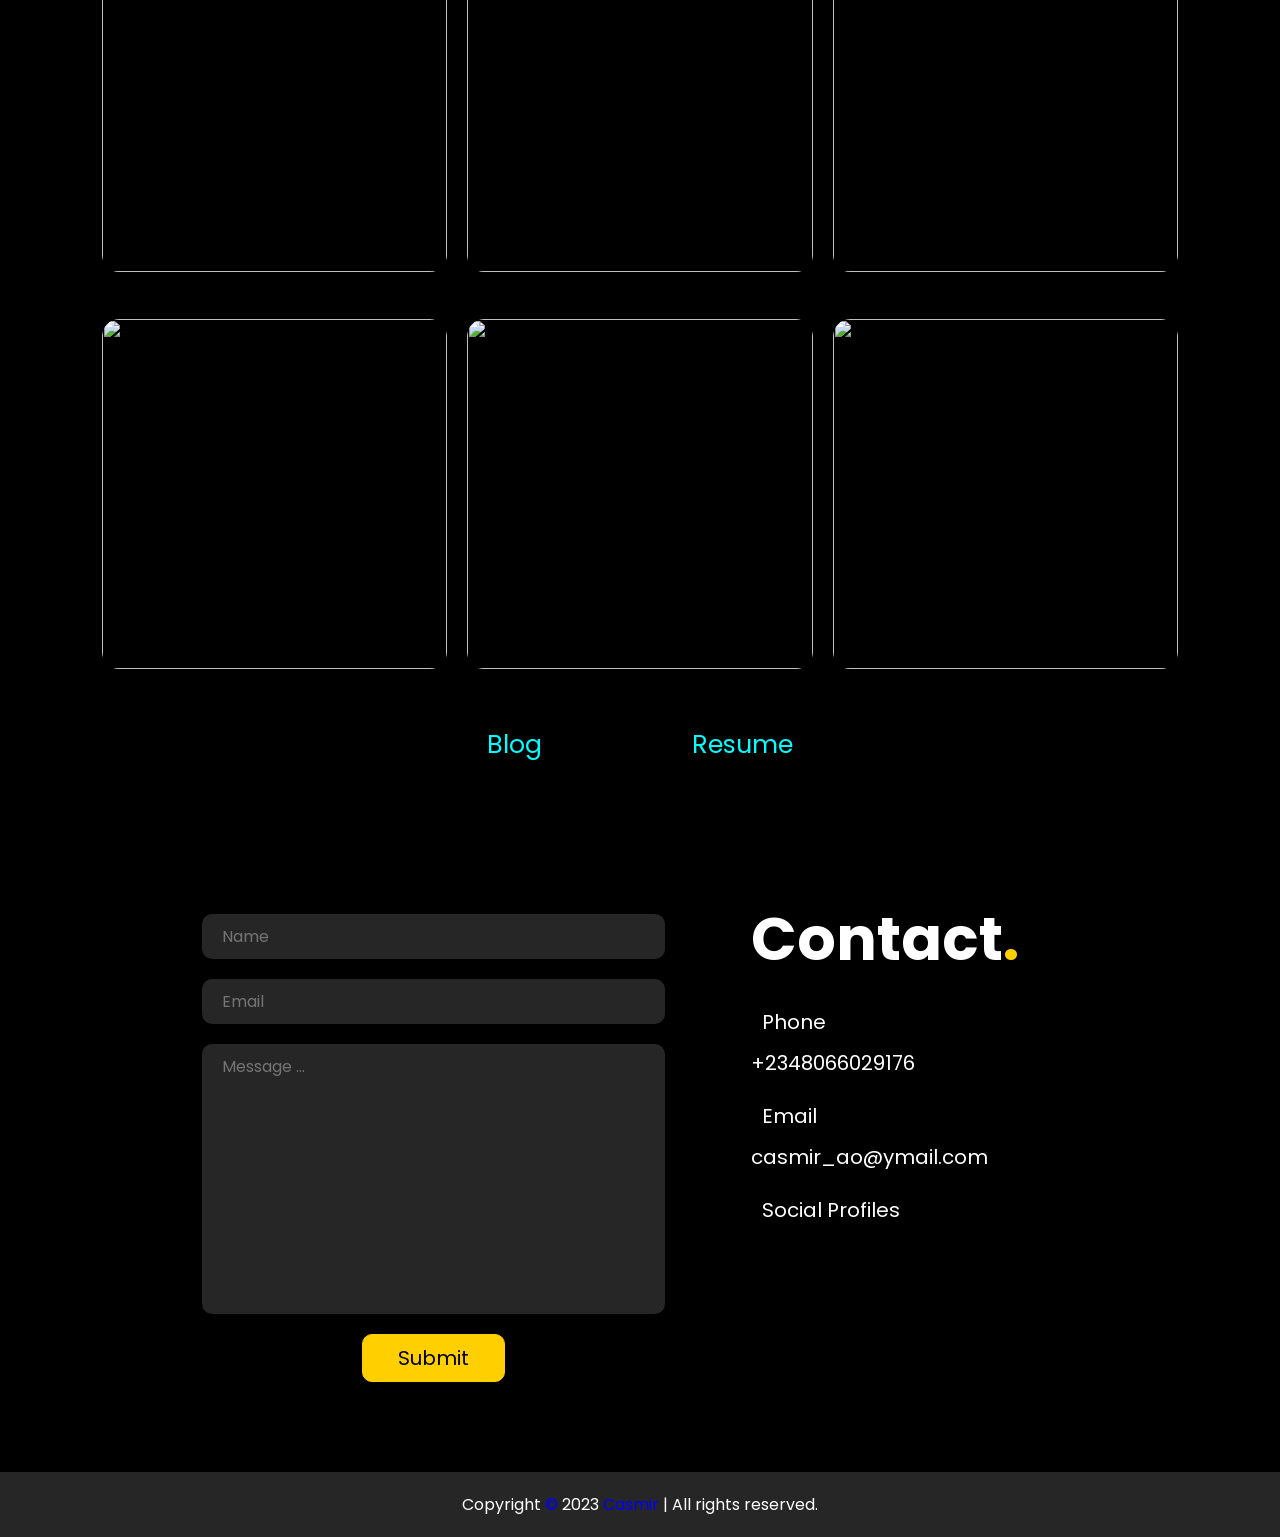
==== commit c4fd8588: "updated blogs" ====
--- a/index.html
+++ b/index.html
@@ -243,15 +243,8 @@
       </div>
   </div>
           <div id="blogs">
-            <div id="blog">
-              <p class="blog">Blog</p> 
-              <div class="submenu">
-                <a href="https://casblog.hashnode.dev/bridging-the-gap-from-basic-to-modern-frameworks" target="_blank">Transition</a>
-                <a href="https://casblog.hashnode.dev/complete-guide-to-mastering-typing-and-deleting-animation-with-html-css-and-javascript
-                " target="_blank">Animation</a>
-              </div>
-            </div>  
-              <p class="cv"><a href="https://nuelcas.github.io/cascv/" target="blank">Resume</a></p>
+              <p class="blog"><a href="https://casblog.hashnode.dev/" target="_blank">Blog</a></p>  
+              <p class="cv"><a href="https://nuelcas.github.io/cascv/" target="_blank">Resume</a></p>
           </div>
 
   <!------------------------------ Contact ------------------------------>
--- a/style.css
+++ b/style.css
@@ -347,50 +347,24 @@
 #blogs {
   text-decoration: none;
   font-size: 25px;
-  margin-top: 50px;
+  margin: 30px;
+  margin-top: 30px;
   color: aqua;
-}
-
-#blogs {
-  margin-top: 50px;
   display: flex;
   justify-content: center;
 }
 
 .cv a {
-  padding-left: 60px;
+  margin-left: 150px;
   position: relative;
   color: aqua;
   text-decoration: none;
 }
 
-.blogs {
-  padding-right: 200px;
+.blog a {
   position: relative;
-}
-
-#blog {
-  position: relative;
-  display: inline-block;
-}
-
-#blog .submenu {
-  display: none;
-  position: absolute;
-  top: 100%;
-  left: 0;
-  color: #f9f9f9;
-  padding: 10px;
-}
-
-.submenu a {
-  color: white;
+  color: aqua;
   text-decoration: none;
-  font-size: 18px;
-}
-
-#blog:hover .submenu {
-  display: block;
 }
 
 /* --- Contact --- */
@@ -399,6 +373,7 @@
   justify-content: space-between;
   flex-wrap: wrap-reverse;
   margin: 50px;
+  margin-top: 80px;
   padding-left: 50px;
 }
 
@@ -610,10 +585,6 @@
     margin-top: -150px;
   }
 
-  .blogs {
-    position: absolute;
-  }
-
   form {
     padding-left: 200px;
     margin-top: 30px;
@@ -631,6 +602,11 @@
 
   nav {
     display: none;
+  }
+
+  #blogs {
+    position: absolute;
+    margin-left: 110px;
   }
 }
 
@@ -656,10 +632,6 @@
     justify-content: space-evenly;
   }
 
-  .blogs {
-    position: absolute;
-  }
-
   form {
     width: 90%;
     margin-left: 50px;
@@ -682,14 +654,24 @@
   .sub-title {
     font-size: 24px;
   }
+
+  #blogs {
+    position: absolute;
+    margin: 0px;
+    padding-left: 30px;
+  }
 }
 
 @media screen and (max-width: 300px) {
+  body {
+    position: relative;
+  }
   #contact {
     margin-right: -100px;
   }
 
   #blogs {
-    margin-right: -20px;
-  }
-}
+    position: absolute;
+    margin-left: 10px;
+  }
+}
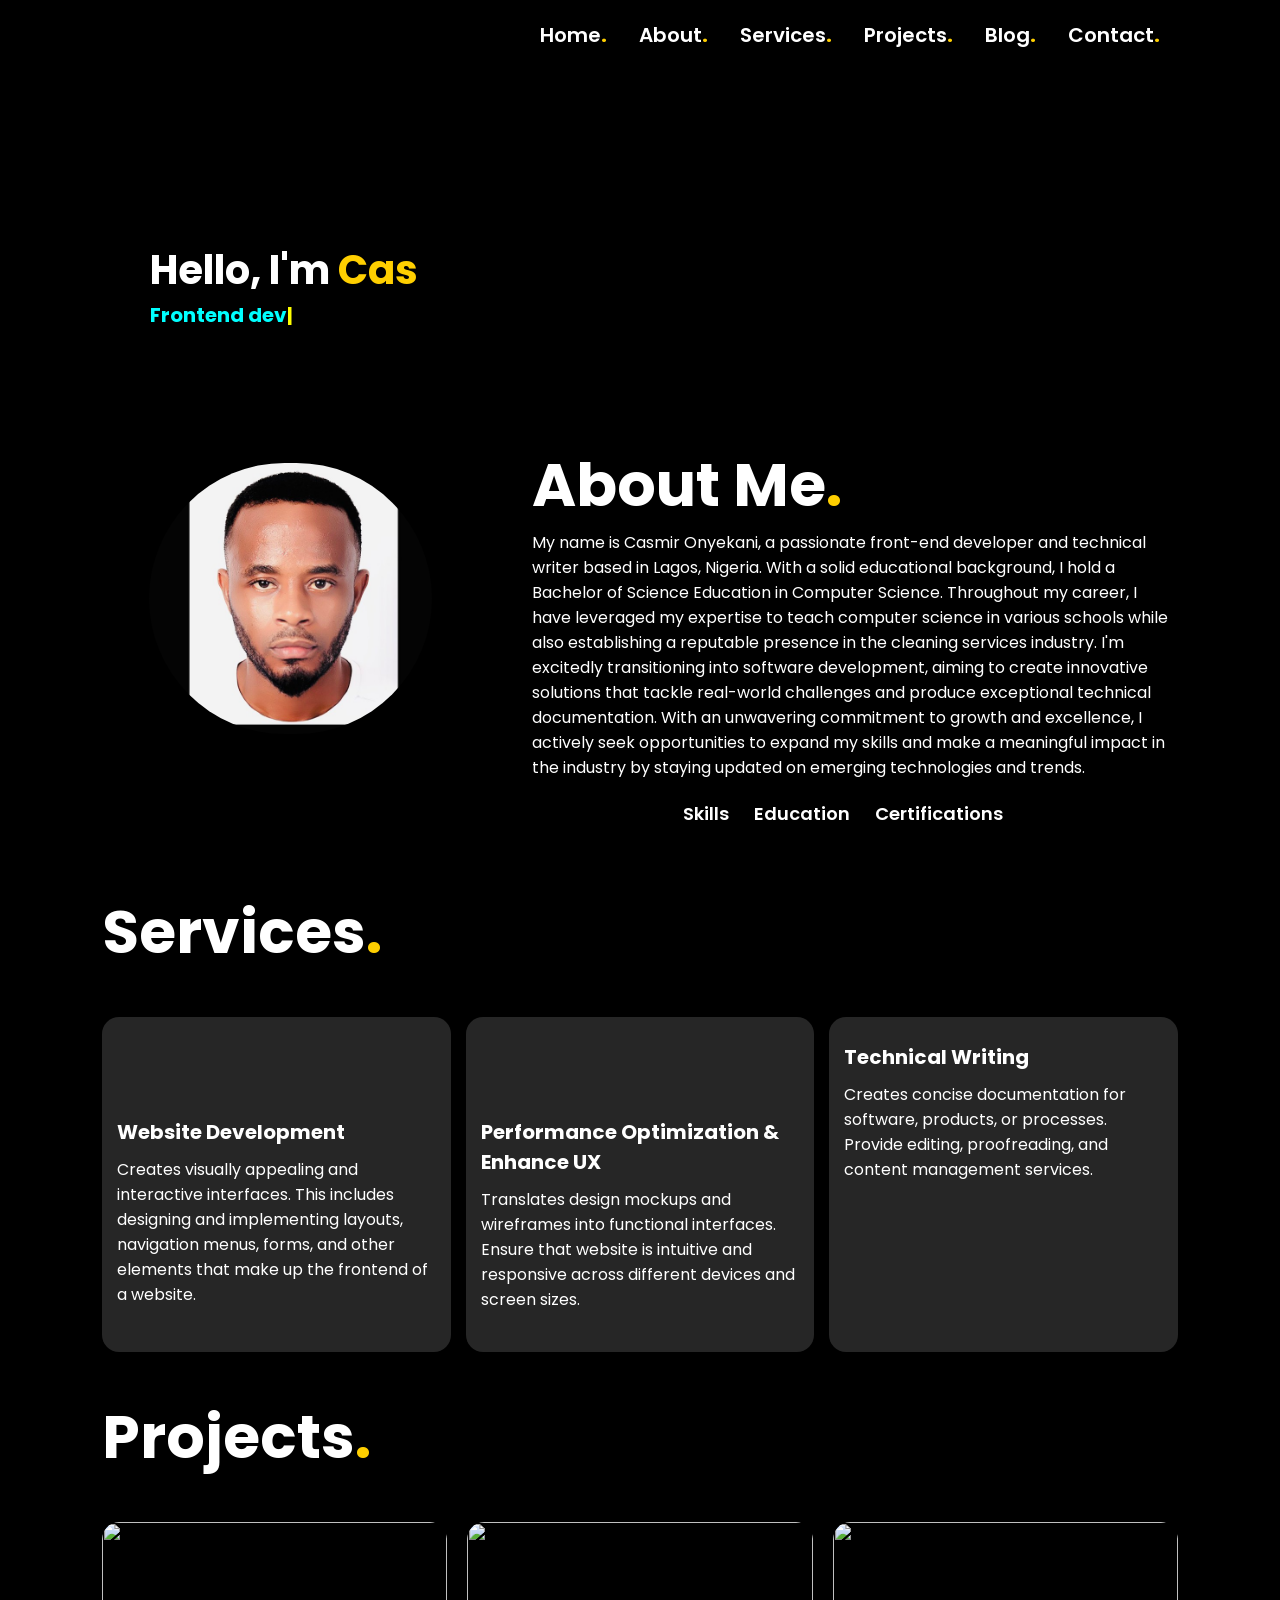
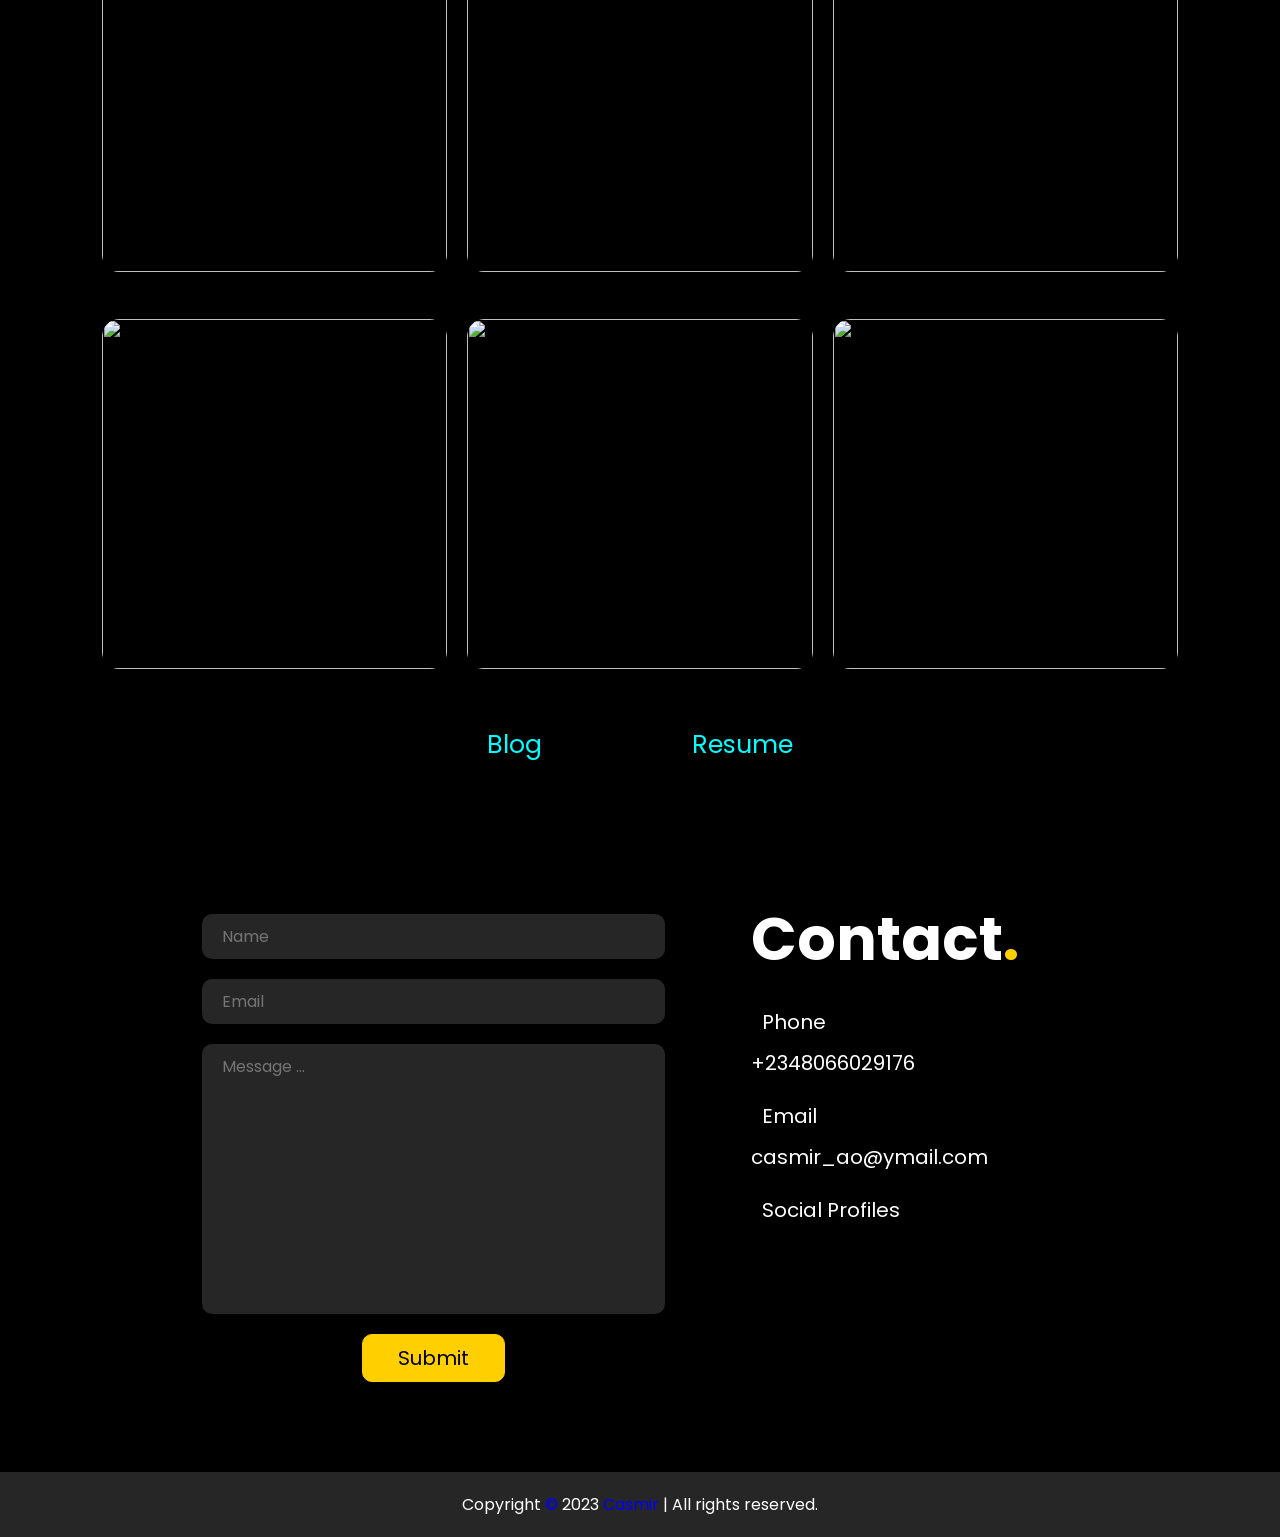
==== commit ac16e62a: "nav bar updated" ====
--- a/index.html
+++ b/index.html
@@ -62,7 +62,7 @@
       <div class="container">
           <nav class="navbar">
               <ul id="sticky-menu">
-                  <li><a href="#header">Home<span class="color">.</span></a></li>
+                  <li><a href="#home">Home<span class="color">.</span></a></li>
                   <li><a href="#about">About<span class="color">.</span></a></li>
                   <li><a href="#services">Services<span class="color">.</span></a></li>
                   <li><a href="#portfolio">Projects<span class="color">.</span></a></li>
@@ -72,7 +72,7 @@
             </nav>
         </div>
     </div>  
-    <div class="flex">
+    <div id="home" class="flex">
       <h1 class="welcome">Hello, I'm <span class="color">Cas</span><br>
       <p class="typeDel"></p> <!-- paragraph element with a class of typeDel -->
     </div>
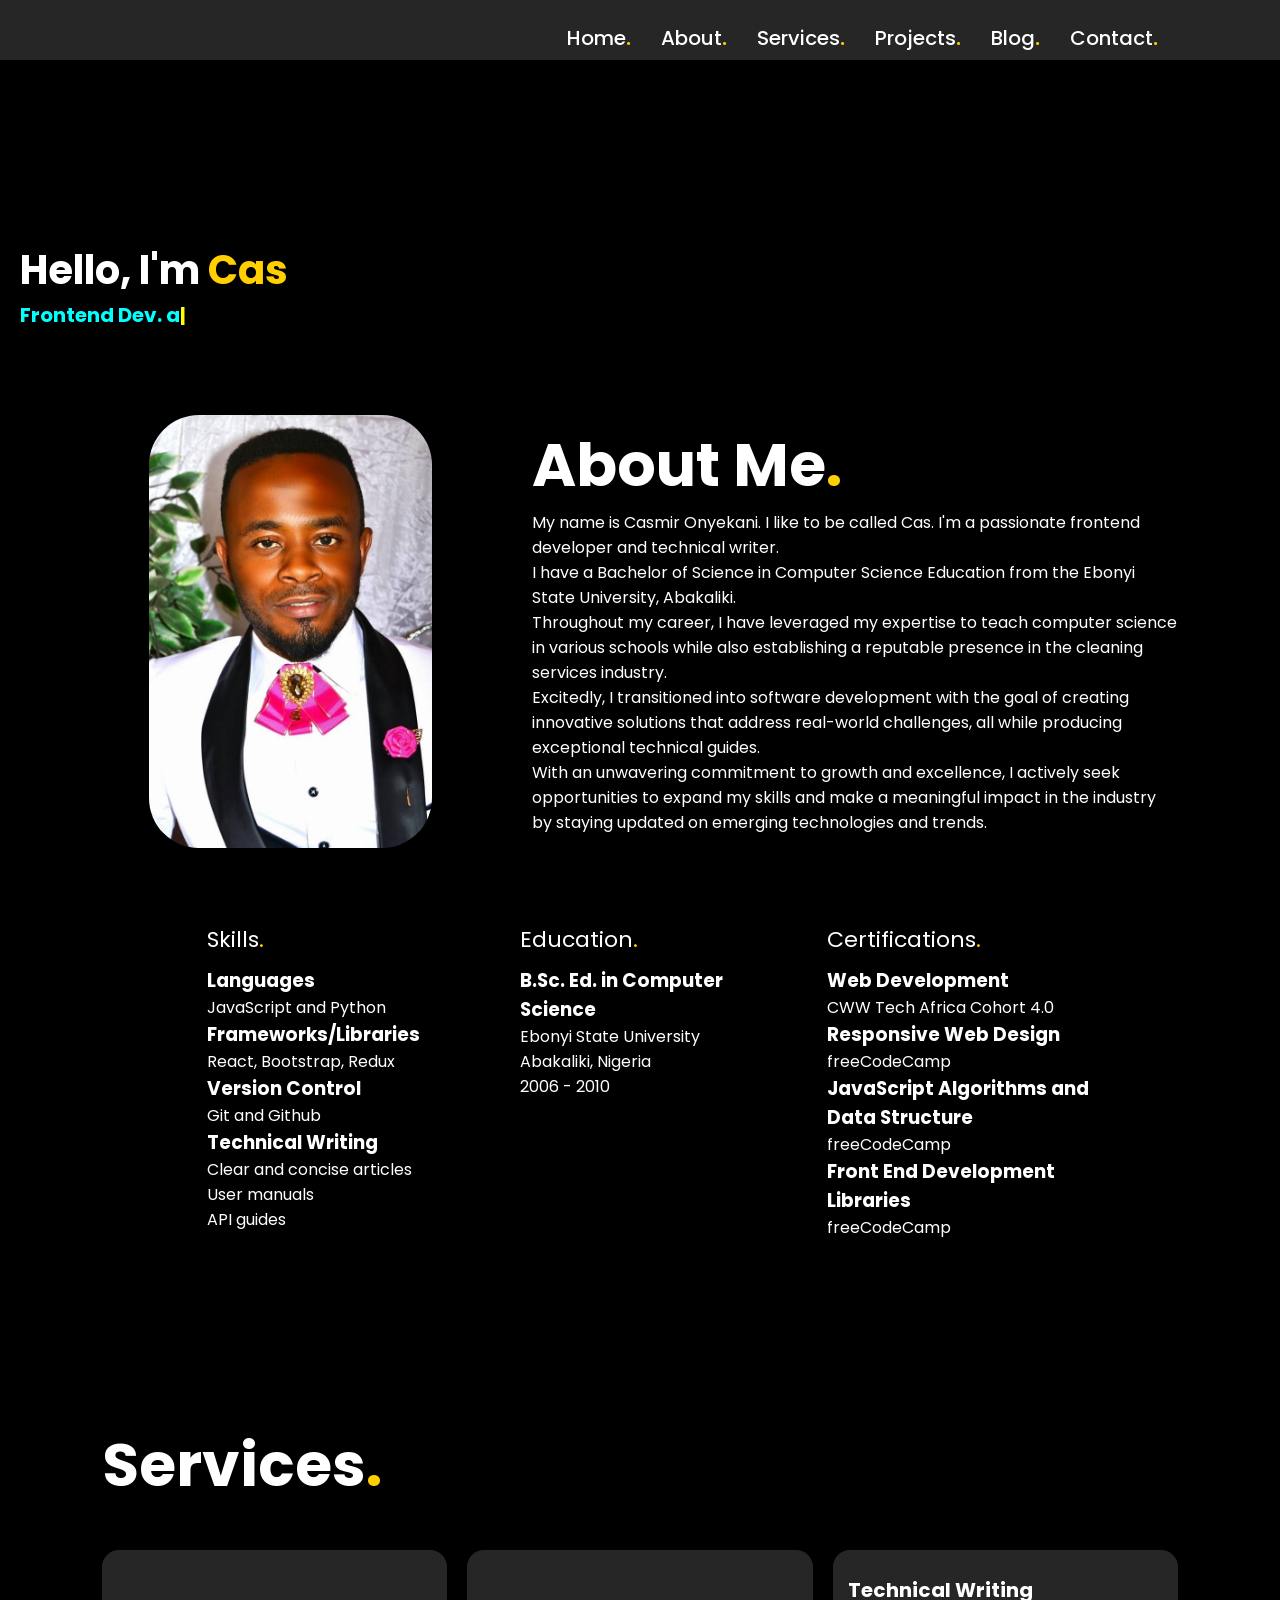
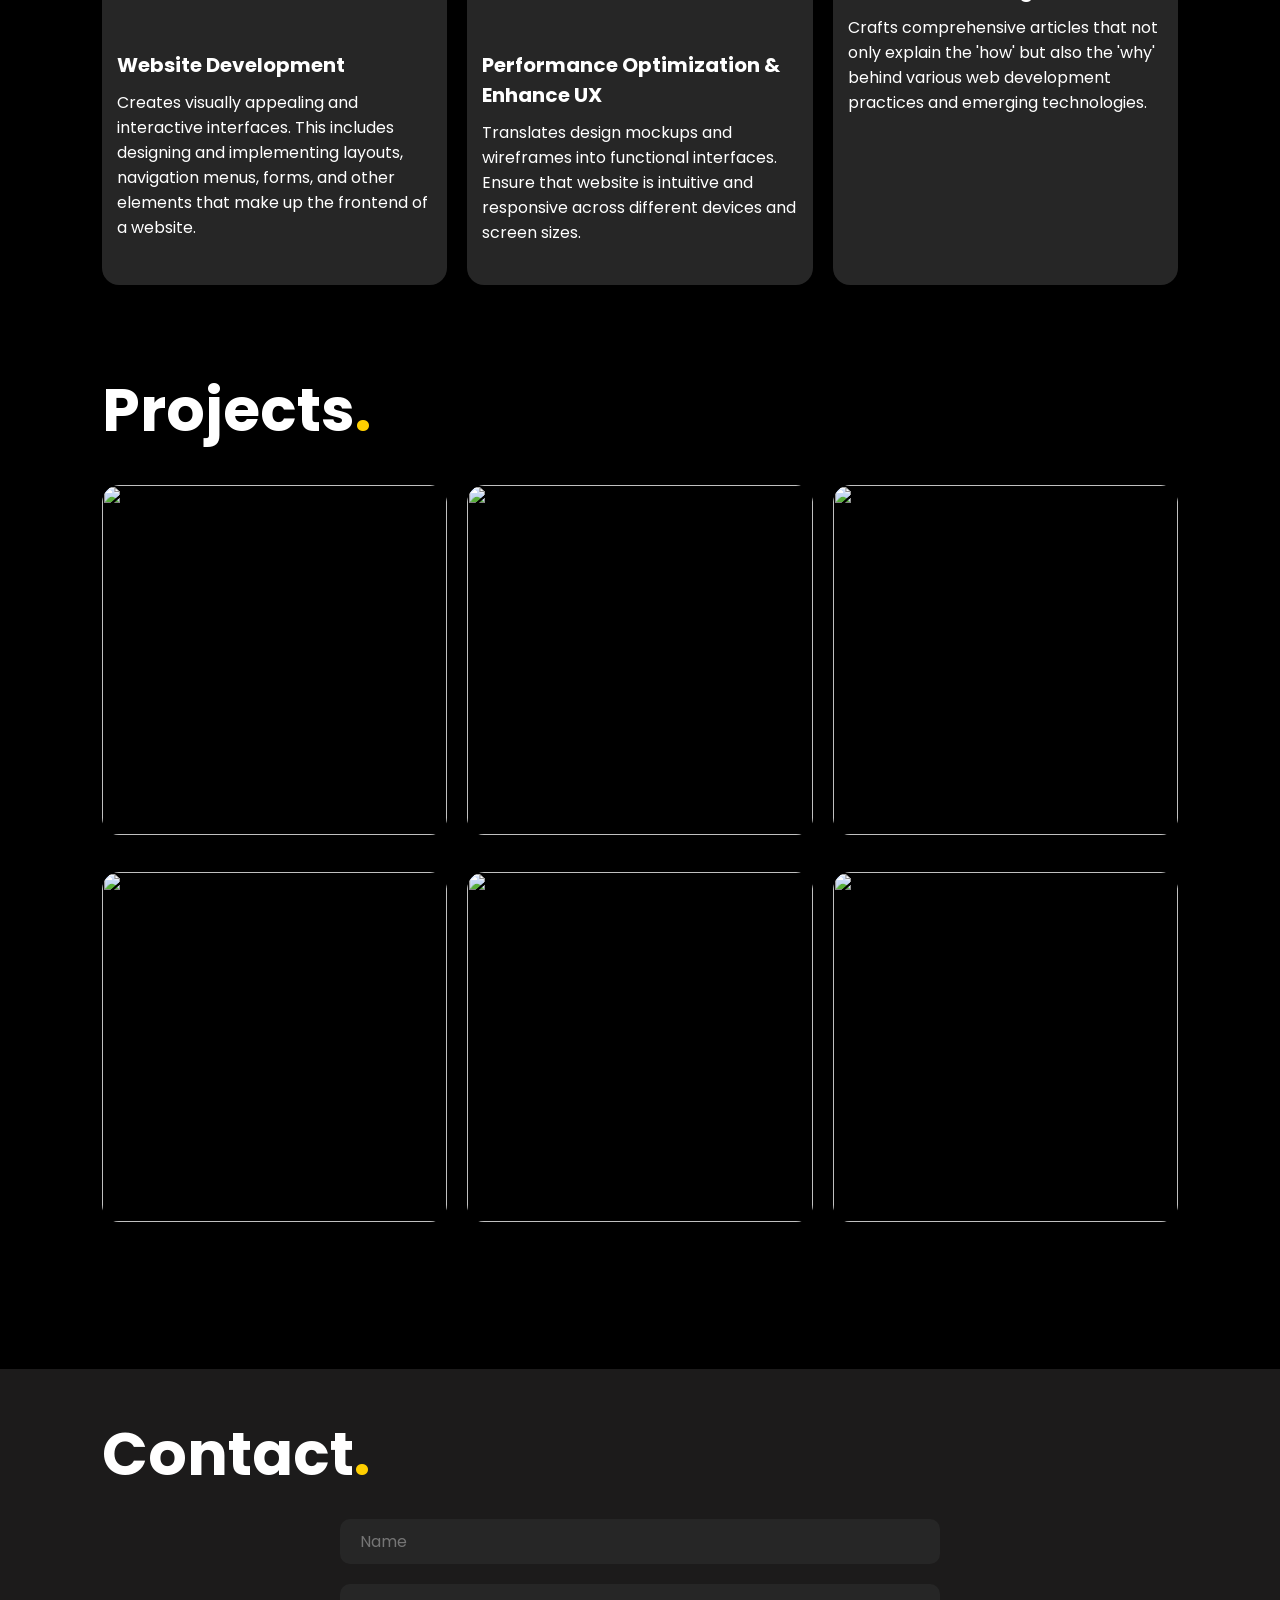
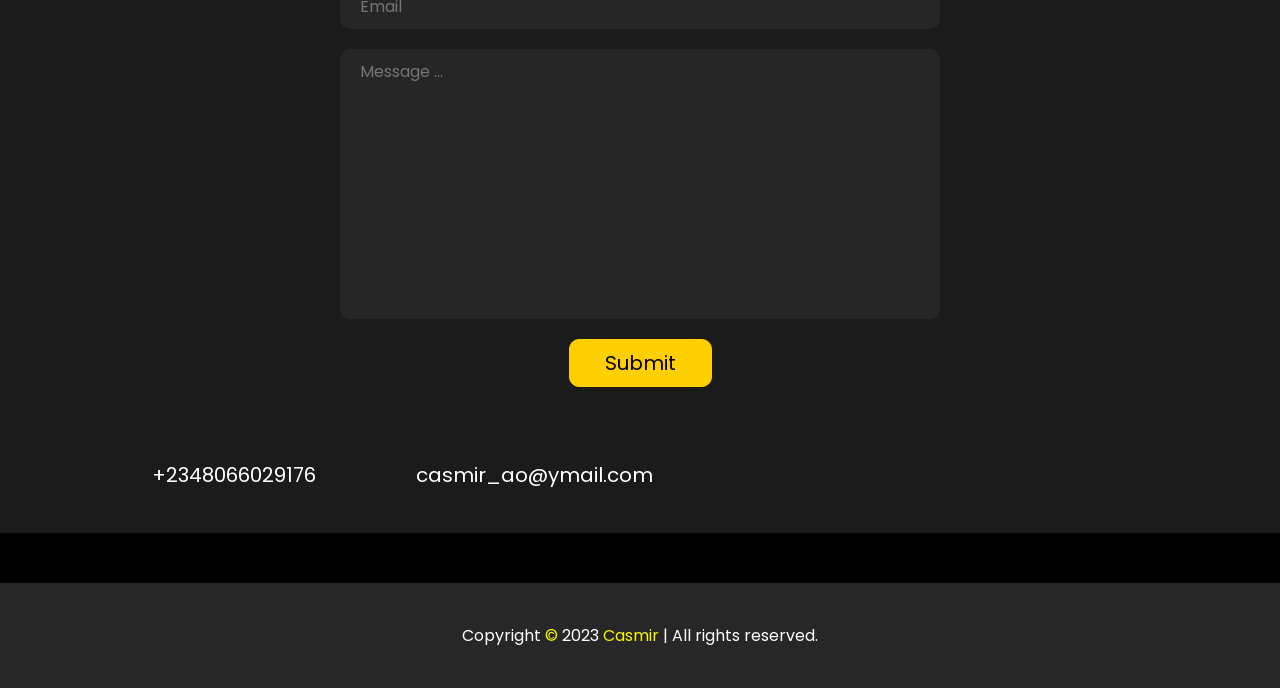
==== commit f9ea66d2: "page update" ====
--- a/index.html
+++ b/index.html
@@ -61,14 +61,27 @@
     <div id="header">
       <div class="container">
           <nav class="navbar">
-              <ul id="sticky-menu">
-                  <li><a href="#home">Home<span class="color">.</span></a></li>
+              <div id="nav-links">
+                <ul id="sticky-menu">
+                  <li><a href="#">Home<span class="color">.</span></a></li>
                   <li><a href="#about">About<span class="color">.</span></a></li>
                   <li><a href="#services">Services<span class="color">.</span></a></li>
                   <li><a href="#portfolio">Projects<span class="color">.</span></a></li>
-                  <li><a href="#blogs">Blog<span class="color">.</span></a></li>
+                  <li class="blog-link">
+                    <a href="#blogs">Blog<span class="color">.</span></a>
+                    <div class="blog-dropdown">
+                      <a href="https://casblog.hashnode.dev/" target="_blank">Cas Blog</a>
+                      <a href="https://www.freecodecamp.org/news/author/code-craft" target="_blank">freeCodeCamp</a>
+                    </div>
+                  </li>
                   <li><a href="#contact">Contact<span class="color">.</span></a></li>
                 </ul>
+              </div>
+              <div id="hamburger-menu">
+                <div class="bar"></div>
+                <div class="bar"></div>
+                <div class="bar"></div>
+              </div>  
             </nav>
         </div>
     </div>  
@@ -82,63 +95,71 @@
         <div class="container">
             <div class="row">
                 <div class="about-col-1">
-                  <img src="casprofilepics.png">
+                  <img src="profilepics.png">
                 </div>
                 <div class="about-col-2">
                   <h2 class="sub-title">About Me<span class="color">.</span></h2>
-                  <p>My name is Casmir Onyekani, a passionate front-end developer and technical writer 
-                    based in Lagos, Nigeria. With a solid educational background, 
-                    I hold a Bachelor of Science Education in Computer Science. Throughout my career, 
-                    I have leveraged my expertise to teach computer science in various schools 
-                    while also establishing a reputable presence in the cleaning services industry.
-                    I'm excitedly transitioning into software development, aiming to create innovative 
-                    solutions that tackle real-world challenges and produce exceptional 
-                    technical documentation. With an unwavering commitment to growth and excellence, 
+                  <p>My name is Casmir Onyekani. I like to be called Cas. 
+                    I'm a passionate frontend developer and technical writer.</p>
+                    <p>I have a Bachelor of Science in Computer Science Education
+                    from the Ebonyi State University, Abakaliki.</p> 
+                    <p>Throughout my career, I have leveraged my expertise to teach computer science in various schools 
+                    while also establishing a reputable presence in the cleaning services industry.</p>
+                    <p>Excitedly, I transitioned into software development with the goal of creating 
+                    innovative solutions that address real-world challenges, all while producing exceptional 
+                    technical guides.</p> 
+                    <p>With an unwavering commitment to growth and excellence, 
                     I actively seek opportunities to expand my skills and make a meaningful impact in 
                     the industry by staying updated on emerging technologies and trends.</p>
-                  <ul class="tab-list">
-                      <li class="tab-links" onclick="openTab('skills')">Skills</li>
-                      <li class="tab-links" onclick="openTab('education')">Education</li>
-                      <li class="tab-links" onclick="openTab('certifications')">Certifications</li>
-                  </ul>
-
+                </div>    
+                  
+                  <div id="hack">
                     <div class="tab-contents" id="skills">
-                      <h3 class="bgcolor">Programming Languages</h3>
-                      <p>JavaScript and Python</p>
-
-                      <h3 class="bgcolor">Frameworks/Libraries</h3>
-                      <p>React, Bootstrap, Redux</p>
-
-                      <h3 class="bgcolor">Design Tool</h3>
-                      <p>Figma</p>
+                      <ul>
+                        <li class="hack-heading">Skills<span class="color">.</span></li>
+                        <h3 class="bgcolor">Languages</h3>
+                        <p>JavaScript and Python</p>
+
+                        <h3 class="bgcolor">Frameworks/Libraries</h3>
+                        <p>React, Bootstrap, Redux</p>
                     
-                       <h3 class="bgcolor">Version Control</h3>
-                      <p>Git and Github</p>
+                        <h3 class="bgcolor">Version Control</h3>
+                        <p>Git and Github</p>
                     
                         <h3 class="bgcolor">Technical Writing</h3>
-                         <p>Clear and concise documentation</p>
-                        <p>Writing user manuals</p>
-                        <p>Creating API guides</p>
+                         <p>Clear and concise articles</p>
+                        <p>User manuals</p>
+                        <p>API guides</p>
+                     </ul>  
                     </div>
 
-                  <div class="tab-contents education" id="education">
-                      <h3 class="bgcolor">B.Sc. Ed. in Computer Science</h3>
-                      <p>Ebonyi State University</p>
-                      <p>Abakaliki, Nigeria</p>
+                    <div class="tab-contents education" id="education">
+                      <ul>
+                        <li class="hack-heading">Education<span class="color">.</span></li>
+                        <h3 class="bgcolor">B.Sc. Ed. in Computer Science</h3>
+                        <p>Ebonyi State University</p>
+                        <p>Abakaliki, Nigeria</p>
                         <p>2006 - 2010</p>
+                      </ul>  
                     </div>
 
-                  <div class="tab-contents certifications" id="certifications">
-                      <h3 class="bgcolor">Responsive Web Design</h3>
-                      <p> freeCodeCamp</p>
-
-                      <h3 class="bgcolor">JavaScript Algorithms and Data Structure</h3>
-                      <p>freeCodeCamp</p>
-
-                      <h3 class="bgcolor">Front End Development Libraries</h3>
-                      <p>freeCodeCamp</p>
+                    <div class="tab-contents certifications" id="certifications">
+                      <ul>
+                        <li class="hack-heading">Certifications<span class="color">.</span></li>
+                        <h3 class="bgcolor">Web Development</h3>
+                        <p> CWW Tech Africa Cohort 4.0</p>
+
+                        <h3 class="bgcolor">Responsive Web Design</h3>
+                        <p> freeCodeCamp</p>
+
+                        <h3 class="bgcolor">JavaScript Algorithms and Data Structure</h3>
+                        <p>freeCodeCamp</p>
+
+                        <h3 class="bgcolor">Front End Development Libraries</h3>
+                        <p>freeCodeCamp</p>
+                      </ul>
+                    </div>
                   </div>
-                </div>
             </div>
         </div>
     </div>
@@ -160,13 +181,12 @@
                 <div class="services-col">
                   <i class="fas fa-book"></i></i>
                   <h3>Technical Writing</h3>
-                  <p>Creates concise documentation for software, products, or processes. Provide editing, proofreading, and content management services.</p><br>                   
+                  <p>Crafts comprehensive articles that not only explain the 'how' but also the 'why' behind various web development practices and emerging technologies.</p><br>                   
                 </div>
             </div>
         </div>
     </div>
 
-  <!------------------------------ Services ------------------------------>
   <div id="portfolio">
       <div class="container">
             <h2 class="sub-title">Projects<span class="color">.</span></h2>
@@ -175,11 +195,8 @@
                     <img src="https://live.staticflickr.com/65535/52945386885_bf0b742557_n.jpg">
                   <div class="layer">
                         <h3>Calculator</h3>
-                        <p>The Calculator employs formula logic, observes order of operation precedence, 
-                        performs basic arithmetic operations, ensures rounding precision of at 
-                        least 4 decimal places, and handles special cases such as 
-                        numbers starting with multiple zeros.</p>
-                        <a href="https://codepen.io/Nuelcas/pen/oNaeQzz" target="_blank"><i class="fa-solid fa-link"></i></a>
+                        <p>The Calculator employs formula logic and performs basic arithmetic operations.</p>
+                        <a href="https://nuelcas.github.io/calculator/" target="_blank"><i class="fa-solid fa-link"></i></a>
                   </div>   
                 </div>
                 <div class="portfolio-col">
@@ -187,9 +204,8 @@
                       <div class="layer">
                           <h3>Drum Machine</h3>
                           <p>This Machine has  unique HTML5 audio samples for each drum pad, 
-                          triggering audio clips through clicks or associated trigger keys, and 
-                          displaying unique descriptions of the triggered audio clips in the display field.</p>
-                          <a href="https://codepen.io/Nuelcas/pen/GRBJgaQ" target="_blank">
+                          triggering audio clips through clicks or associated trigger keys.</p>
+                          <a href="https://nuelcas.github.io/drum-machine/" target="_blank">
                           <i class="fa-solid fa-link"></i></a>  
                       </div>
                 </div>
@@ -198,33 +214,29 @@
                       <div class="layer">
                         <h3>Survey Form</h3>
                         <p>The survey form for Nuel Cas Cleaners systematically collects customer feedback 
-                        through a structured set of question about the cleaning services provided.</p>
+                        through a structured set of question.</p>
                         <a href="https://nuelcas.github.io/nuelcassurveyform/" target="_blank">
                           <i class="fa-solid fa-link"></i></a>
                       </div>  
                 </div>
           </div>
-          <h2></h2>
           <div class="row">
             <div class="portfolio-col">
               <img src="https://live.staticflickr.com/65535/52944400712_879842a004_n.jpg">
               <div class="layer">
                   <h3>Markdown Previewer</h3>
                   <p>It renders GitHub flavored markdown as HTML in the preview field, 
-                  enabling real-time updates when entering text into the editor field. 
-                  It sets valid default markdown content upon initial load.</p>
+                  enabling real-time updates when entering text into the editor field.</p>
                   <a href="https://codepen.io/Nuelcas/pen/yLqLXbj" target="_blank">
                     <i class="fa-solid fa-link"></i></a> 
               </div>
           </div>
           <div class="portfolio-col">
-                  <img src="https://live.staticflickr.com/65535/52945461863_50a71df80f_n.jpg">
+                  <img src="https://live.staticflickr.com/65535/53168952673_6f9de9f3ba_w.jpg">
                 <div class="layer">
-                  <h3>Random Quote Machine</h3>
-                  <p>The quote machine allows users to fetch and display new quotes, 
-                  while also providing the option to tweet the current quote 
-                  using a Twitter link.</p>
-                  <a href="https://codepen.io/Nuelcas/pen/JjZyPRw" target="_blank">
+                  <h3>Temperature Converter</h3>
+                  <p>The temperature converter renders temperatures in Celsius to Fahrenheit and vice versa. </p>
+                  <a href="https://nuelcas.github.io/temperature-converter/" target="_blank">
                     <i class="fa-solid fa-link"></i></a>
                 </div>
             </div>
@@ -232,9 +244,8 @@
                   <img src="https://live.staticflickr.com/65535/52945141069_b676f6f7d6_w.jpg">
                 <div class="layer">
                   <h3>A 25 + 5 clock</h3>
-                  <p>A 25 + 5 clock or Pomodoro timer, enhances productivity by utilizing 
-                  two countdown timers where users work for 25 minutes, take a 5-minute break, 
-                  repeat the cycle, and effectively manage tasks to maintain focus and prevent burnout.</p>
+                  <p>Pomodoro timer enhances productivity by utilizing two countdown timers where users work for 25 minutes, 
+                  take a 5-minute break, repeat the cycle.</p>
                   <a href="https://codepen.io/Nuelcas/pen/PoyJNvp" target="_blank">
                     <i class="fa-solid fa-link"></i> </a>
                 </div>
@@ -242,15 +253,16 @@
         </div>
       </div>
   </div>
-          <div id="blogs">
+          <!--<div id="blogs">
               <p class="blog"><a href="https://casblog.hashnode.dev/" target="_blank">Blog</a></p>  
               <p class="cv"><a href="https://nuelcas.github.io/cascv/" target="_blank">Resume</a></p>
-          </div>
+          </div>-->
 
   <!------------------------------ Contact ------------------------------>
     <div id="contact">
         <div class="container">
             <div class="row">
+              <h2 class="sub-title">Contact<span class="color">.</span></h2>
                 <div class="contact-left">
                   <form>
                       <input type="text" name="fullName" id="full-name" placeholder="Name" required>
@@ -260,12 +272,12 @@
                   </form>
                 </div>
                 <div class="contact-right">
-                  <h2 class="sub-title">Contact<span class="color">.</span></h2>
-                  <p class="bgcolor"><i class="fa-sharp fa-solid fa-phone"></i>Phone</p>
-                  <p>+2348066029176</p>
-                  <p class="bgcolor"><i class="fas fa-envelope"></i>Email</p>
-                    <p>casmir_ao@ymail.com</p>
-                  <p class="bgcolor"><i class="fa-solid fa-user"></i> Social Profiles</p>
+                  
+                  <p class="bgcolor"><i class="fa-sharp fa-solid fa-phone"></i> +2348066029176</p>
+                 
+                  <p class="bgcolor"><i class="fas fa-envelope"></i> casmir_ao@ymail.com</p>
+                    
+                  <!--<p class="bgcolor"><i class="fa-solid fa-user"></i> Social Profiles</p>-->
                   <ul>
                       <li> <a href="https://www.linkedin.com/in/casmir-onyekani" target="_blank"><i class="fa-brands fa-linkedin"></i></a></li>
                       <li> <a href="https://www.twitter.com/casweb_dev" target="_blank"><i class="fa-brands fa-square-twitter"></i></a></li>
--- a/style.css
+++ b/style.css
@@ -25,6 +25,7 @@
   width: 100%;
   height: 60px;
   z-index: 100;
+  background-color: #262626;
 }
 
 .color {
@@ -32,7 +33,7 @@
 }
 
 .flex {
-  margin: 150px;
+  margin: 150px 0px 0px 20px;
   margin-top: 180px;
   font-size: 20px;
 }
@@ -62,13 +63,14 @@
 .container {
   max-width: 100%; /* Adjust the max-width as needed */
   margin: 0 auto; /* Center the container horizontally */
-  padding: 20px 8%;
+  padding: 40px 8%;
 }
 
 .sub-title {
   font-size: 60px;
   font-weight: 700;
 }
+
 .btn {
   display: block;
   margin: 20px auto 0px auto;
@@ -91,11 +93,14 @@
 .navbar {
   margin: 0;
   padding: 0;
+  display: flex;
+  justify-content: flex-end;
   text-align: right;
 }
 
 .navbar li {
   display: inline-block;
+  margin-top: -17px;
   margin-left: 10px;
 }
 
@@ -103,7 +108,7 @@
   text-decoration: none;
   color: white;
   font-size: 20px;
-  font-weight: 600;
+  font-weight: 500;
 }
 .navbar li:first-child {
   margin-left: 0;
@@ -111,34 +116,72 @@
 
 nav ul li a span {
   font-size: 18px;
-  font-weight: 900;
-}
-
-nav ul li a::after {
-  content: "";
-  width: 0%;
-  height: 2px;
-  background: var(--primary-color);
-  position: absolute;
-  right: 0px;
-  bottom: -6px;
-  transition: width 0.5s;
-}
-
-nav ul li a:hover::after {
-  width: 100%;
+  font-weight: 700;
 }
 
 nav ul li {
   display: inline-block;
-  margin-right: 18px;
+  margin-right: 0px;
   position: relative;
 }
 
+#hamburger-menu {
+  display: none; /* Hide by default */
+  margin-top: -17px;
+  cursor: pointer;
+  flex-direction: column;
+  justify-content: space-between;
+  height: 24px;
+  width: 30px;
+  margin-right: 0px; /* Adjust as needed */
+}
+
+.bar {
+  background-color: var(--primary-color);
+  height: 4px;
+  width: 100%;
+  transition: 0.4s;
+}
+
+#nav-links ul {
+  list-style: none;
+  display: flex;
+  align-items: center;
+}
+
+#nav-links li {
+  margin-right: 20px;
+}
+
+/* Style for the blog dropdown */
+.blog-dropdown {
+  display: none;
+  position: absolute;
+  top: 100%;
+  left: 0;
+  z-index: 1;
+}
+
+.blog-link:hover .blog-dropdown {
+  display: grid;
+}
+
+/* Style for the blog dropdown links */
+.blog-dropdown a {
+  display: flex;
+  text-decoration: none;
+  color: rgb(199, 199, 7);
+  font-size: 17px;
+}
+
+.blog-dropdown a:hover {
+  color: rgb(186, 164, 248); /* Background color for dropdown links on hover */
+}
+
 /* --- About --- */
 
 #about {
-  margin-top: -60px;
+  margin-top: 80px;
 }
 
 #about .container .row {
@@ -157,16 +200,17 @@
 
 .about-col-1 img {
   width: 75%;
-  height: 70%;
-  margin-top: -70px;
+  height: 110%;
+  margin-top: -30px;
   object-fit: cover;
-  border-radius: 200px;
+  border-radius: 50px;
 }
 
 .about-col-2 {
   display: flex;
   flex-direction: column;
   flex-basis: 60%;
+  margin-top: -30px;
 }
 
 .about-col-2 p {
@@ -206,27 +250,20 @@
   width: 100%;
 }
 
-.tab-list {
+#hack {
   display: flex;
   justify-content: center;
+  margin: 0px 0px 30px 55px;
+}
+
+.hack-heading {
+  margin: 30px 0px 10px;
+  list-style: none;
+  font-size: 22px;
 }
 
 .tab-contents {
-  margin-top: 20px;
-  display: none;
-}
-
-.tab-contents h3 {
-  font-size: 14px;
-  margin-top: 20px;
-}
-
-.tab-contents p {
-  margin-top: 5px;
-}
-
-.tab-contents.active-tab {
-  display: block;
+  margin: 50px;
 }
 
 /* --- Services --- */
@@ -236,8 +273,8 @@
 
 #services .row {
   display: grid;
-  grid-template-columns: repeat(auto-fit, minmax(250px, 1fr));
-  gap: 15px;
+  grid-template-columns: repeat(auto-fit, minmax(300px, 1fr));
+  gap: 20px;
   margin-top: 40px;
 }
 
@@ -270,7 +307,7 @@
   display: grid;
   grid-template-columns: repeat(auto-fit, minmax(250px, 1fr));
   gap: 20px;
-  margin-top: 40px;
+  margin-top: 30px;
 }
 
 .portfolio-col {
@@ -325,12 +362,12 @@
 }
 
 #portfolio .layer a {
-  height: 50px;
+  height: 60px;
   width: 50px;
   border-radius: 50%;
   background-color: white;
   color: var(--primary-color);
-  font-size: 17px;
+  font-size: 20px;
   margin-top: 0px;
   display: flex;
   justify-content: center;
@@ -342,50 +379,19 @@
   height: 100%;
 }
 
-/*---External link*/
-
-#blogs {
-  text-decoration: none;
-  font-size: 25px;
-  margin: 30px;
-  margin-top: 30px;
-  color: aqua;
+#contact {
+  background-color: rgb(28, 27, 27);
+  margin-top: 100px;
+}
+
+.contact-left {
   display: flex;
   justify-content: center;
-}
-
-.cv a {
-  margin-left: 150px;
-  position: relative;
-  color: aqua;
-  text-decoration: none;
-}
-
-.blog a {
-  position: relative;
-  color: aqua;
-  text-decoration: none;
-}
-
-/* --- Contact --- */
-#contact .row {
-  display: flex;
-  justify-content: space-between;
-  flex-wrap: wrap-reverse;
-  margin: 50px;
-  margin-top: 80px;
-  padding-left: 50px;
-}
-
-.contact-left {
-  display: flex;
-  flex-basis: 50%;
-  flex-direction: column;
 }
 .contact-left form input,
 textarea {
-  display: block;
-  width: 100%;
+  display: flex;
+  width: 600px;
   margin-top: 20px;
   padding: 10px 20px;
   border-radius: 10px;
@@ -418,35 +424,32 @@
 
 .contact-right {
   display: flex;
-  flex-direction: column;
-  flex-basis: 45%;
-  padding-left: 40px;
+  flex-direction: row;
+  margin-top: 50px;
 }
 
 .contact-right p {
   font-size: 20px;
   font-weight: 400;
-  margin-top: 8px;
 }
 
 .contact-right p.bgcolor {
-  margin-top: 20px;
-  display: inline-block;
+  display: inline;
   width: fit-content;
-  padding: 3px 11px;
+  padding: 3px 50px;
 }
 .contact-right ul {
   list-style: none;
-  margin-top: 10px;
+  margin-left: 50px;
 }
 
 .contact-right ul li {
-  display: inline-block;
-  margin-right: 20px;
+  display: inline;
+  padding: 10px;
 }
 
 .contact-right ul li a {
-  font-size: 40px;
+  font-size: 25px;
   text-decoration: none;
   display: inline-block;
   transition: color 0.5s, transform 0.5s;
@@ -459,12 +462,14 @@
 }
 /* --- Footer --- */
 footer {
-  background: var(--secondary-color);
+  background: rgb(39, 39, 39);
   text-align: center;
-}
-
-.developer {
-  color: blue;
+  margin-top: 50px;
+}
+
+.developer,
+.blue {
+  color: rgb(246, 246, 4);
   font-weight: 400;
 }
 
@@ -472,206 +477,132 @@
   text-decoration: none;
 }
 
-.blue {
-  color: blue;
-  font-weight: 400;
-}
-
 /* ------------------- CSS For Mobile Screens ------------------- */
 
-@media screen and (max-width: 890px) {
+@media screen and (max-width: 920px) {
   body {
     margin: 0px;
-  }
-
-  /*nav {
-    display: none;
+    padding: 0px;
+  }
+
+  /*#portfolio .row {
+    display: flex;
+    grid-template-columns: repeat(auto-fit, minmax(250px, 1fr));
+    gap: 20px;
+    margin-top: 40px;
   }*/
 
-  #portfolio .row {
-    margin: 0px;
-  }
-
-  .portfolio-col {
-    padding: 20px;
-  }
-
-  #services .row {
-    margin: 5px;
-  }
-
-  footer {
-    background: none;
-  }
-
-  /*------------------- About ---------------- */
-  #about .container .row {
-    flex-direction: column;
-    align-items: center;
-  }
-
-  .about-col-1 {
-    width: 80%;
-  }
-
-  /*------------------- Services Section ---------------- */
-  .services-col:hover {
-    transform: translateY(-10px);
-  }
-  /*------------------- Contact Section ---------------- */
-  #contact .row {
-    flex-direction: column;
-  }
-
-  #contact p {
-    font-size: 16px;
-  }
-  .contact-left {
-    order: 2;
-  }
-  .contact-right {
-    order: 1;
-  }
-}
-
-@media screen and (max-width: 990px) {
-  #portfolio {
+  #hack {
     display: flex;
     justify-content: center;
-  }
-
-  .row {
-    font-size: large;
-    font-weight: bold;
-  }
-
-  .about-col-1 img {
-    width: 80%;
-    height: 50%;
-  }
-
-  form {
-    padding-left: 0px;
-    margin-top: 30px;
-    width: 550px;
-  }
-
-  .contact-right {
-    padding-left: 100px;
-  }
-}
-
-@media screen and (max-width: 890px) {
-  #portfolio {
-    display: flex;
-    justify-content: center;
-  }
-
-  #contact p {
-    font-size: 24px;
-  }
-
-  .flex {
-    font-size: 25px;
-  }
-
-  .row {
-    font-size: 4em;
-  }
-}
-
-@media screen and (max-width: 550px) {
-  body {
-    margin-top: -150px;
-  }
-
-  form {
-    padding-left: 200px;
-    margin-top: 30px;
-  }
-
-  .contact-right {
-    padding-left: 200px;
-    font-size: 30px;
-  }
-
-  .flex {
-    margin-left: 30px;
-    font-size: 10px;
-  }
-
-  nav {
-    display: none;
-  }
-
-  #blogs {
-    position: absolute;
-    margin-left: 110px;
-  }
-}
-
-@media screen and (max-width: 420px) {
-  nav {
-    display: none;
-  }
-
+    margin: 0px 0px 0px 0px;
+  }
+}
+
+/* Media query for smaller screens */
+@media screen and (max-width: 850px) {
   body {
     margin: 0px;
-    margin-top: -200px;
-  }
-
-  /*.tab-list {
-    flex-wrap: wrap;
-  }*/
-  .tab-links {
-    flex-basis: 50%;
-  }
-
-  .tab-links {
+    padding: 0px;
+  }
+
+  #hamburger-menu {
     display: flex;
-    justify-content: space-evenly;
-  }
-
-  form {
-    width: 90%;
-    margin-left: 50px;
+  }
+
+  #nav-links {
+    display: none; /* Hide the navigation links */
+    position: absolute;
+    top: 60px;
+    right: 0;
+
+    width: 60%;
+    padding: 20px;
+  }
+
+  #nav-links ul {
+    flex-direction: column;
+    align-items: flex-end;
+  }
+
+  #nav-links.active {
+    display: block; /* Show the navigation links */
+  }
+
+  #hamburger-menu.active .bar:nth-child(1) {
+    transform: rotate(-45deg) translate(-5px, 6px);
+  }
+
+  #hamburger-menu.active .bar:nth-child(2) {
+    opacity: 0;
+  }
+
+  #hamburger-menu.active .bar:nth-child(3) {
+    transform: rotate(45deg) translate(-5px, -6px);
+  }
+
+  .blog-dropdown {
+    position: relative;
+  }
+
+  .about-col-1 img {
+    width: 60%;
+    height: 60%;
+  }
+
+  #hack {
+    display: grid;
+  }
+
+  #portfolio {
+    display: grid;
   }
 
   .contact-right {
-    font-size: 9px;
-    display: flex;
-    align-items: flex-end;
-  }
-
-  .contact-right > ul li {
-    padding-left: 100px;
-  }
-
-  .typeText {
-    font-size: 10px;
-  }
-
-  .sub-title {
-    font-size: 24px;
-  }
-
-  #blogs {
-    position: absolute;
+    display: grid;
+    justify-content: center;
+  }
+}
+
+@media screen and (max-width: 700px) {
+  body {
     margin: 0px;
-    padding-left: 30px;
-  }
-}
-
-@media screen and (max-width: 300px) {
+  }
+
+  .welcome {
+    font-size: 20px;
+  }
+
+  .about-col-1 img {
+    width: 100%;
+    height: 30%;
+  }
+
+  #contact {
+    display: grid;
+  }
+
+  .contact-right ul li a {
+    font-size: 15px;
+  }
+
+  .contact-right .sub-title {
+    font-size: 22px;
+  }
+}
+
+@media screen and (max-width: 530px) {
   body {
-    position: relative;
-  }
-  #contact {
-    margin-right: -100px;
-  }
-
-  #blogs {
-    position: absolute;
-    margin-left: 10px;
-  }
-}
+    margin: 0px;
+    padding: 0px;
+  }
+
+  .contact-left form input,
+  textarea {
+    width: 300px;
+  }
+
+  .contact-right {
+    display: grid;
+  }
+}
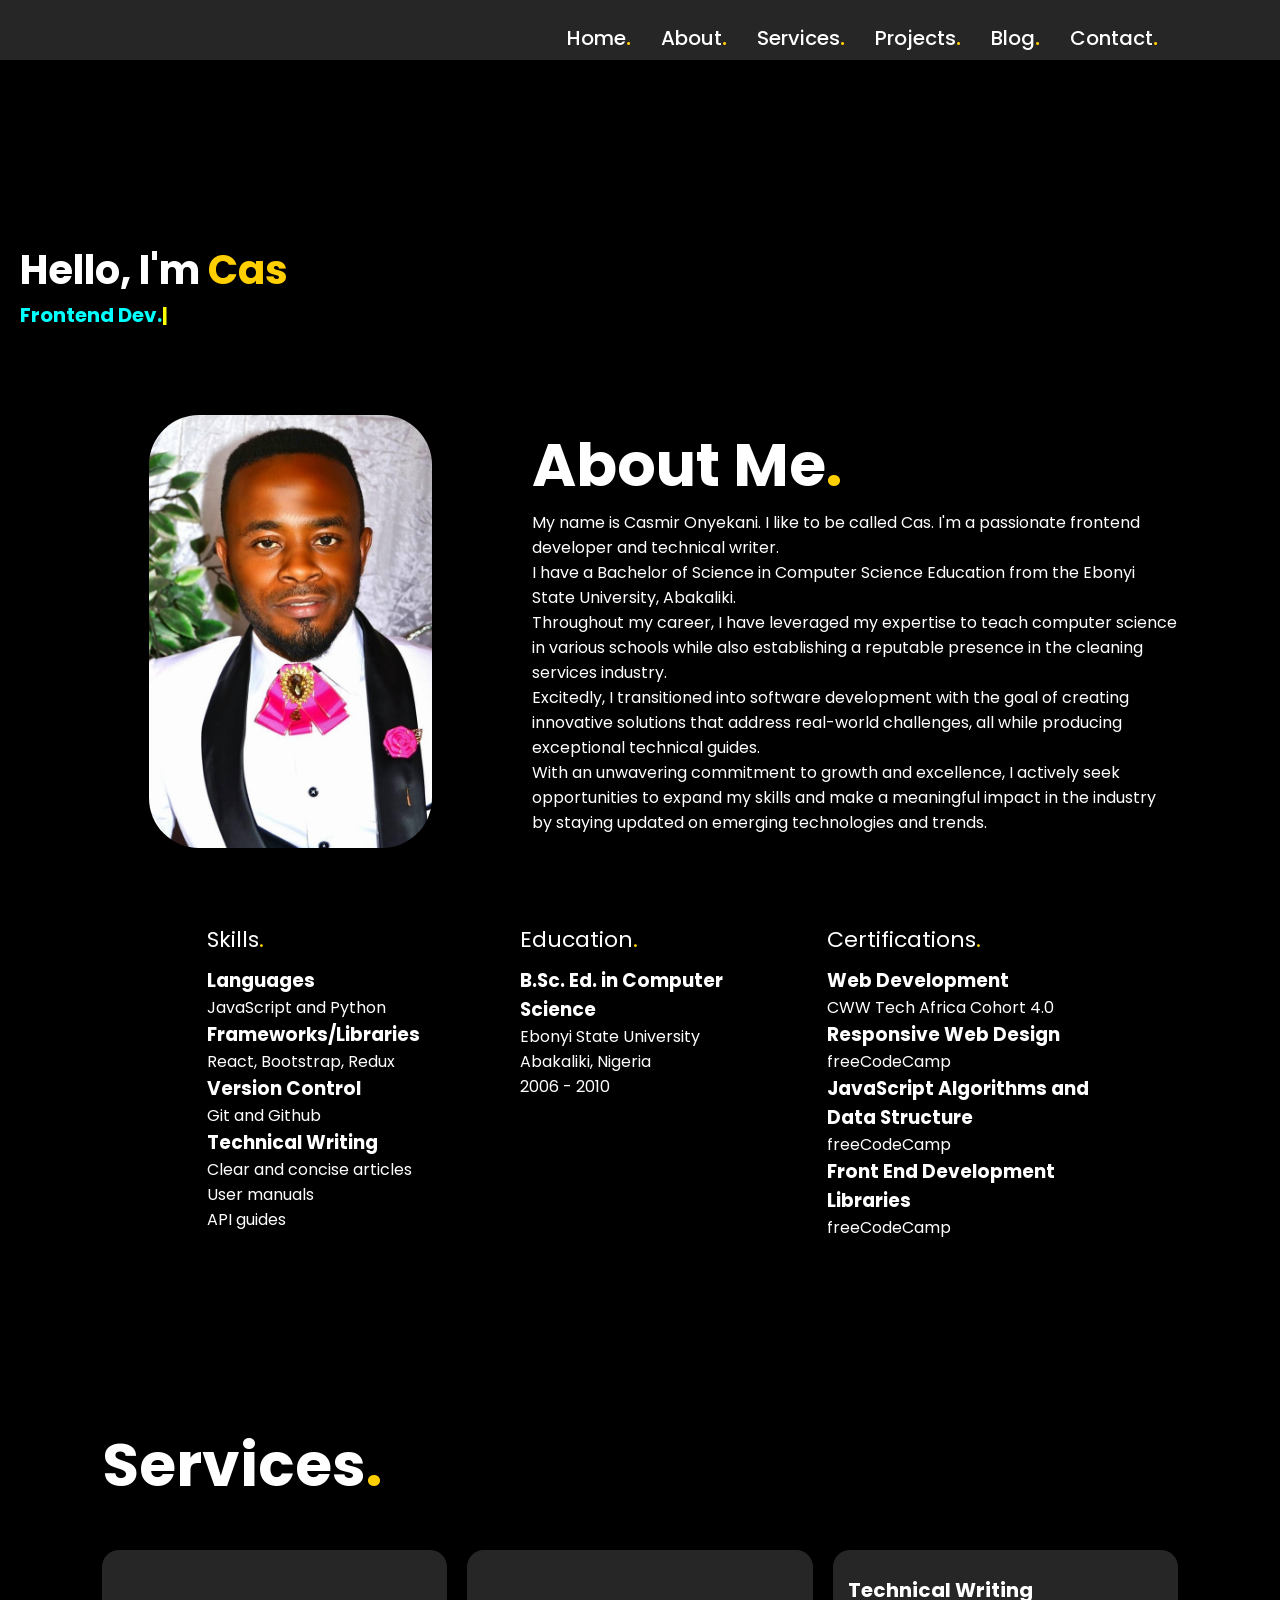
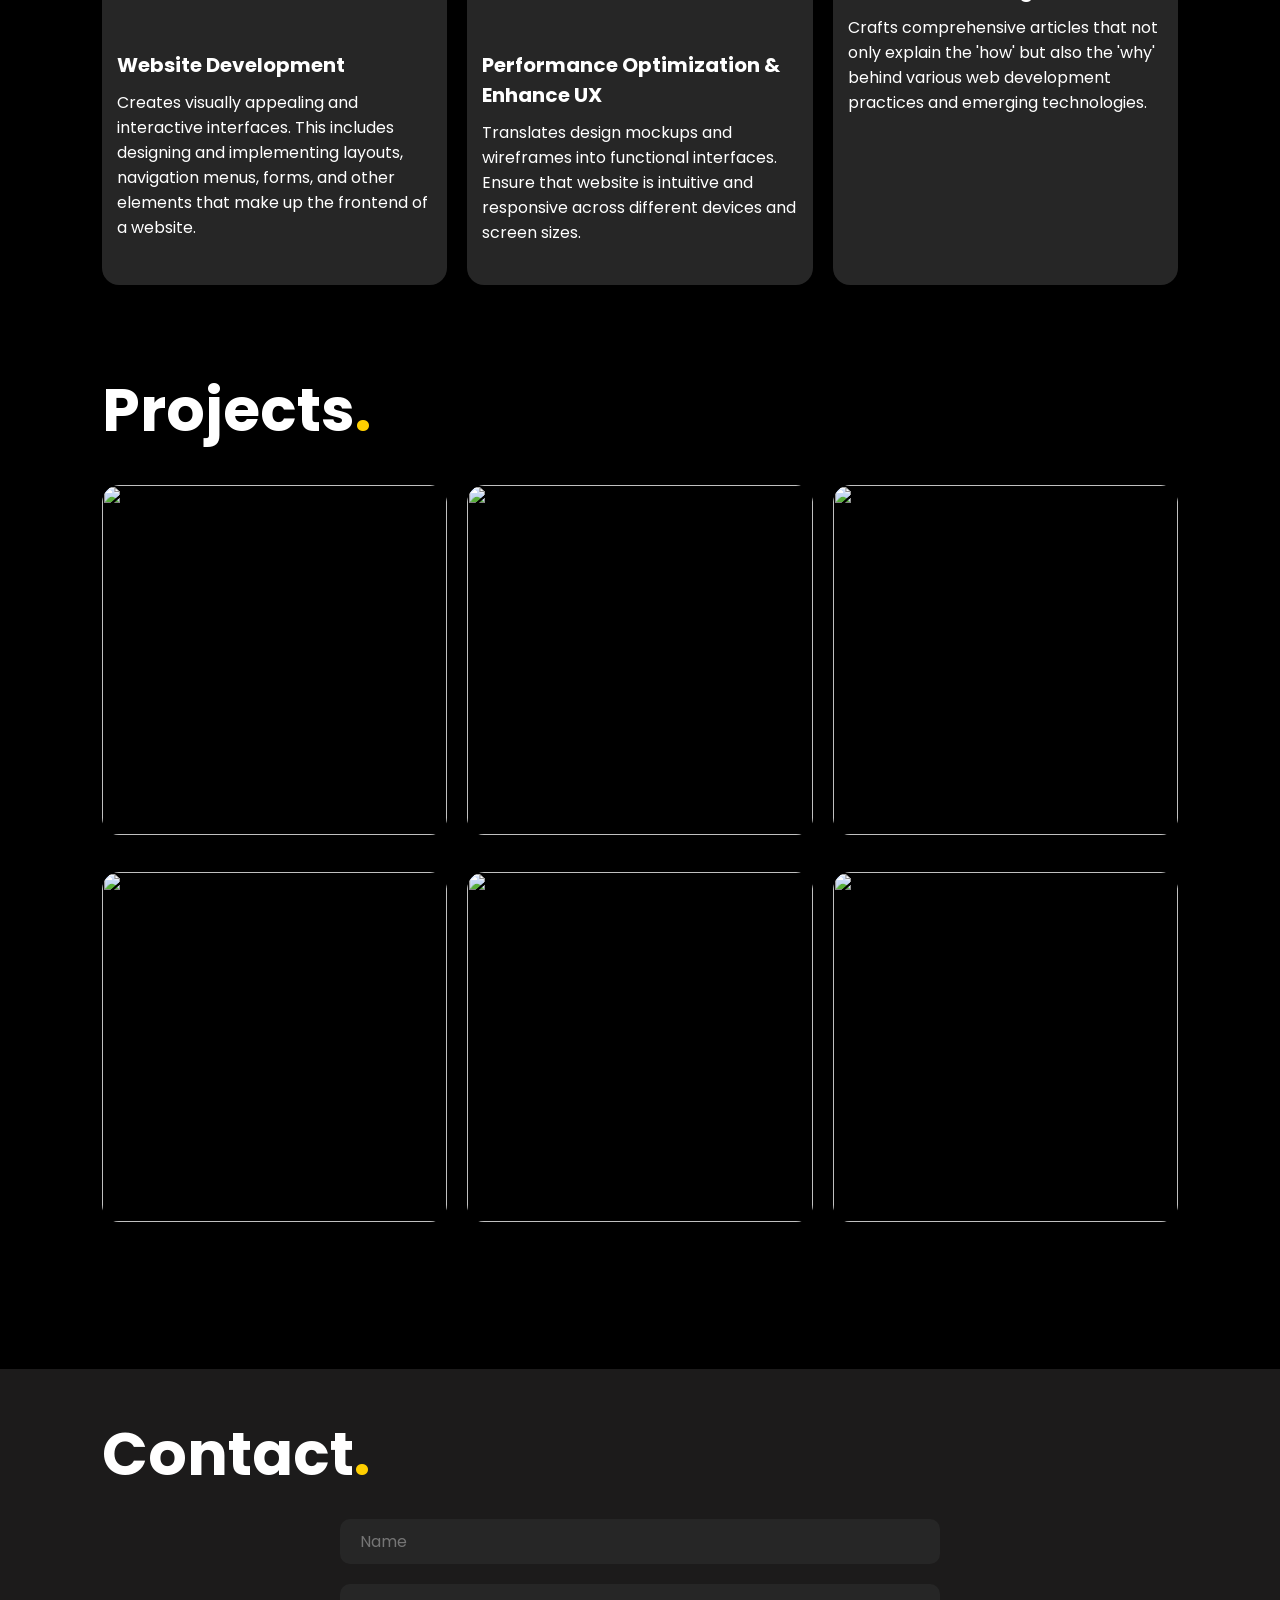
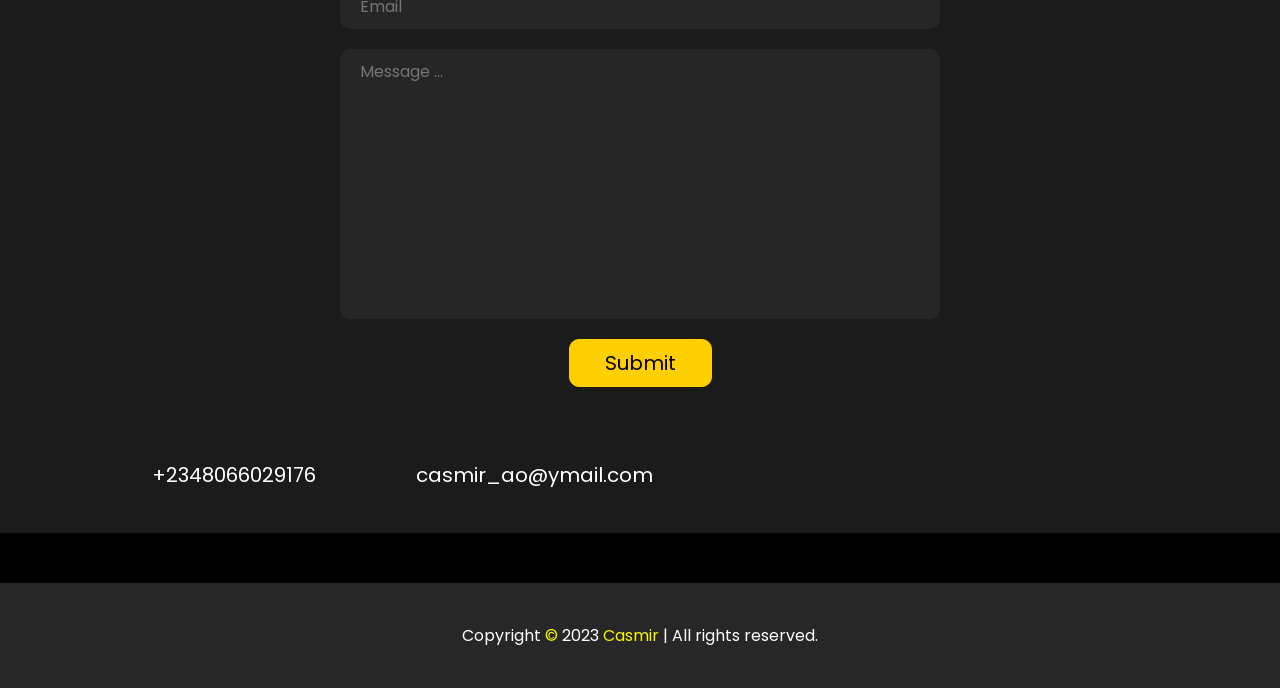
==== commit 84ad1bc0: "about updated" ====
--- a/index.html
+++ b/index.html
@@ -94,9 +94,10 @@
     <div id="about">
         <div class="container">
             <div class="row">
-                <div class="about-col-1">
+              
+              <div class="about-col-1">
                   <img src="profilepics.png">
-                </div>
+              </div>
                 <div class="about-col-2">
                   <h2 class="sub-title">About Me<span class="color">.</span></h2>
                   <p>My name is Casmir Onyekani. I like to be called Cas. 
@@ -111,7 +112,9 @@
                     <p>With an unwavering commitment to growth and excellence, 
                     I actively seek opportunities to expand my skills and make a meaningful impact in 
                     the industry by staying updated on emerging technologies and trends.</p>
-                </div>    
+                </div>
+              
+                 
                   
                   <div id="hack">
                     <div class="tab-contents" id="skills">
--- a/style.css
+++ b/style.css
@@ -151,6 +151,7 @@
 
 #nav-links li {
   margin-right: 20px;
+  margin-bottom: 15px;
 }
 
 /* Style for the blog dropdown */
@@ -514,10 +515,8 @@
     display: none; /* Hide the navigation links */
     position: absolute;
     top: 60px;
-    right: 0;
-
+    right: 3;
     width: 60%;
-    padding: 20px;
   }
 
   #nav-links ul {
@@ -546,12 +545,18 @@
   }
 
   .about-col-1 img {
-    width: 60%;
-    height: 60%;
+    margin-left: 270px;
+    width: 100%;
+    height: 100%;
+  }
+
+  .about-col-2 {
+    margin: 10px 0px 0px 140px;
   }
 
   #hack {
     display: grid;
+    margin-top: 20px;
   }
 
   #portfolio {
@@ -591,12 +596,26 @@
   }
 }
 
-@media screen and (max-width: 530px) {
+@media screen and (max-width: 550px) {
   body {
     margin: 0px;
     padding: 0px;
   }
 
+  .about-col-1 img {
+    margin-left: 230px;
+    width: 100%;
+    height: 100%;
+  }
+
+  .about-col-2 {
+    margin: 10px 0px 0px 100px;
+  }
+
+  .sub-title {
+    font-size: 30px;
+  }
+
   .contact-left form input,
   textarea {
     width: 300px;
@@ -606,3 +625,15 @@
     display: grid;
   }
 }
+
+@media screen and (max-width: 420px) {
+  .about-col-1 img {
+    margin-left: 140px;
+    width: 100%;
+    height: 100%;
+  }
+
+  .about-col-2 {
+    margin: 10px 0px 0px 70px;
+  }
+}
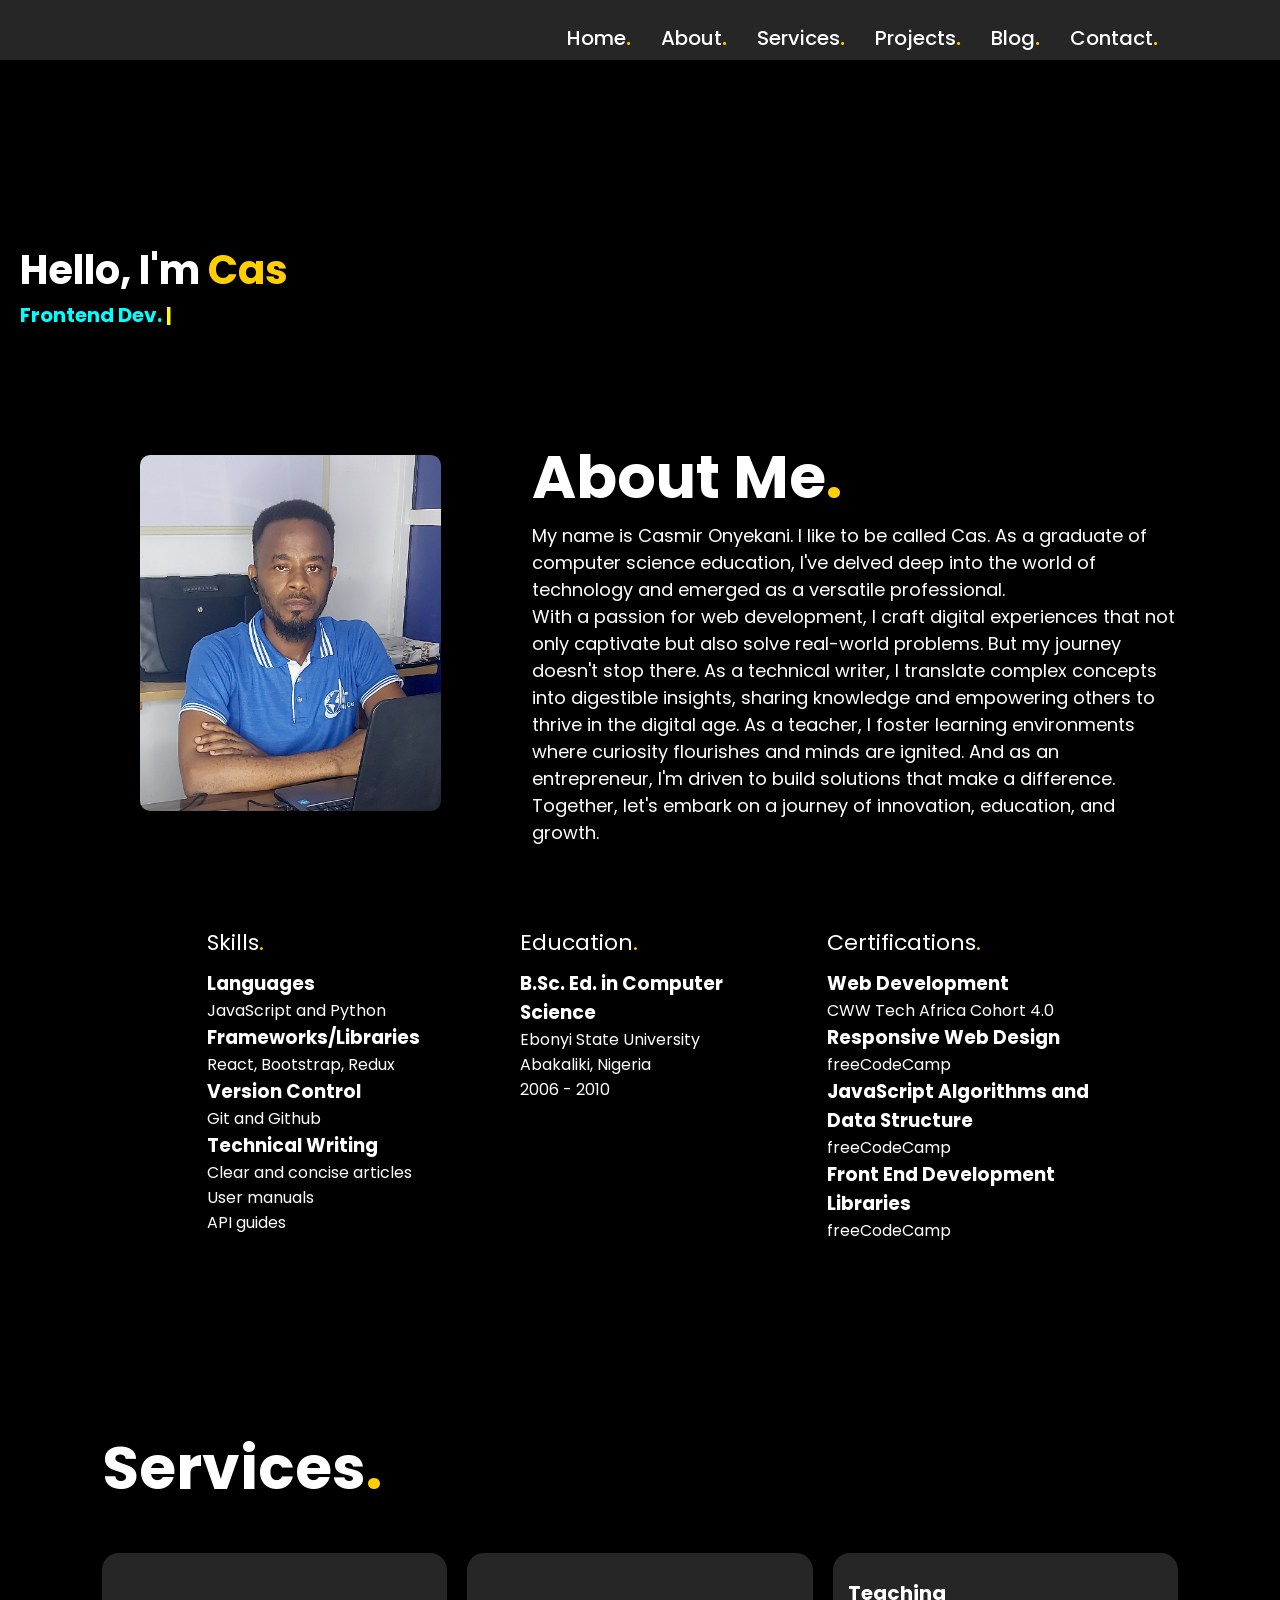
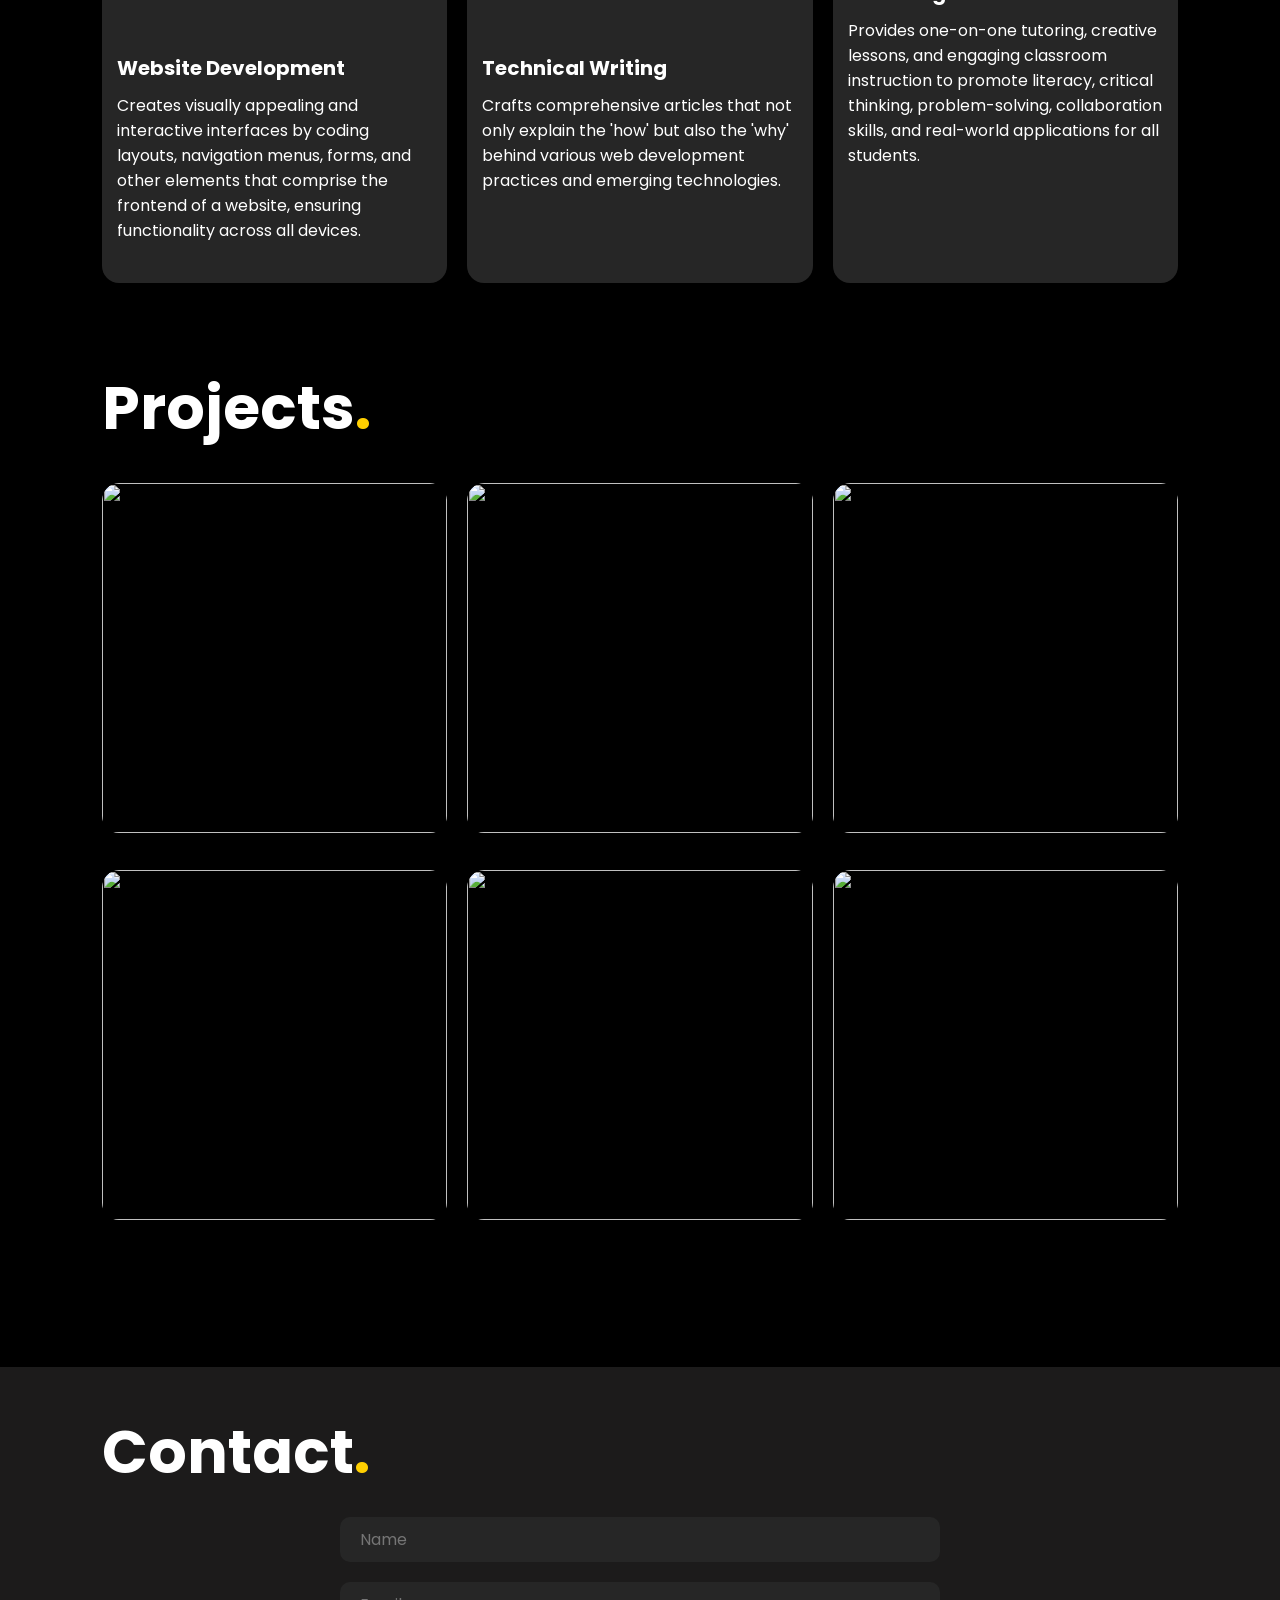
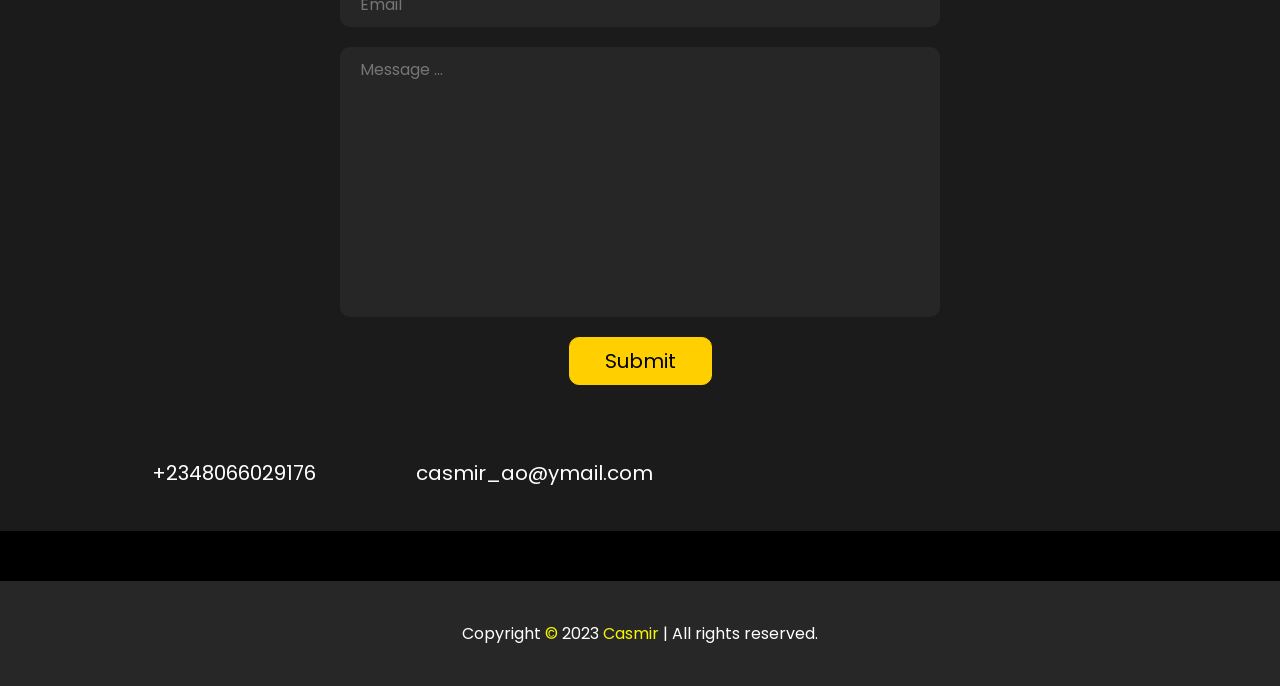
==== commit 6469c83a: "changed photo and services" ====
--- a/index.html
+++ b/index.html
@@ -96,22 +96,21 @@
             <div class="row">
               
               <div class="about-col-1">
-                  <img src="profilepics.png">
+                  <img src="casportimg.jpeg">
               </div>
                 <div class="about-col-2">
                   <h2 class="sub-title">About Me<span class="color">.</span></h2>
                   <p>My name is Casmir Onyekani. I like to be called Cas. 
-                    I'm a passionate frontend developer and technical writer.</p>
-                    <p>I have a Bachelor of Science in Computer Science Education
-                    from the Ebonyi State University, Abakaliki.</p> 
-                    <p>Throughout my career, I have leveraged my expertise to teach computer science in various schools 
-                    while also establishing a reputable presence in the cleaning services industry.</p>
-                    <p>Excitedly, I transitioned into software development with the goal of creating 
-                    innovative solutions that address real-world challenges, all while producing exceptional 
-                    technical guides.</p> 
-                    <p>With an unwavering commitment to growth and excellence, 
-                    I actively seek opportunities to expand my skills and make a meaningful impact in 
-                    the industry by staying updated on emerging technologies and trends.</p>
+                    As a graduate of computer science education, I've delved deep into the world of technology 
+                    and emerged as a versatile professional.</p>
+                    <p>With a passion for web development, I craft digital experiences that not only captivate 
+                      but also solve real-world problems.
+                    But my journey doesn't stop there. As a technical writer, I translate complex concepts 
+                      into digestible insights, sharing knowledge and empowering others to thrive in the digital age.
+                    As a teacher, I foster learning environments where curiosity flourishes and minds are ignited. 
+                    And as an entrepreneur, I'm driven to build solutions that make a difference.</p>
+                    <p>Together, let's embark on a journey of innovation, education, and growth.</p>
+                    
                 </div>
               
                  
@@ -174,17 +173,20 @@
                 <div class="services-col">
                   <i class="fa fa-code"></i><br>
                   <h3>Website Development</h3>
-                  <p>Creates visually appealing and interactive interfaces. This includes designing and implementing layouts, navigation menus, forms, and other elements that make up the frontend of a website.</p><br>  
+                  <p>Creates visually appealing and interactive interfaces by coding layouts, navigation menus, 
+                    forms, and other elements that comprise the frontend of a website, ensuring functionality across all devices.</p><br>  
                 </div>
                 <div class="services-col">
-                  <i class="fa fa-rocket"></i><br>
-                  <h3>Performance Optimization & Enhance UX</h3>
-                  <p>Translates design mockups and wireframes into functional interfaces. Ensure that website is intuitive and responsive across different devices and screen sizes.</p><br>               
+                  <i class="fas fa-book"></i><br>
+                  <h3>Technical Writing</h3>
+                  <p>Crafts comprehensive articles that not only explain the 'how' but also the 'why' 
+                    behind various web development practices and emerging technologies.</p><br>               
                 </div>
                 <div class="services-col">
-                  <i class="fas fa-book"></i></i>
-                  <h3>Technical Writing</h3>
-                  <p>Crafts comprehensive articles that not only explain the 'how' but also the 'why' behind various web development practices and emerging technologies.</p><br>                   
+                  <i class="fas fa-chalkboard-teacher"></i></i>
+                  <h3>Teaching</h3>
+                  <p>Provides one-on-one tutoring, creative lessons, and engaging classroom instruction to promote literacy, critical thinking, 
+                    problem-solving, collaboration skills, and real-world applications for all students.</p><br>                   
                 </div>
             </div>
         </div>
--- a/style.css
+++ b/style.css
@@ -200,22 +200,22 @@
 }
 
 .about-col-1 img {
-  width: 75%;
-  height: 110%;
+  width: 80%;
+  height: 90%;
   margin-top: -30px;
   object-fit: cover;
-  border-radius: 50px;
+  border-radius: 10px;
 }
 
 .about-col-2 {
   display: flex;
   flex-direction: column;
   flex-basis: 60%;
-  margin-top: -30px;
+  margin-top: -18px;
 }
 
 .about-col-2 p {
-  font-size: 16px;
+  font-size: 18px;
 }
 
 .about-col-2 ul {
@@ -299,9 +299,9 @@
 }
 
 .services-col:hover {
-  background-color: whitesmoke;
+  background-color: rgb(193, 189, 189);
   color: black;
-  transition: background 1s, color 1s, transform 0.5s;
+  transition: background 0.5s, color 1s, transform 0.5s;
 }
 
 #portfolio .row {
